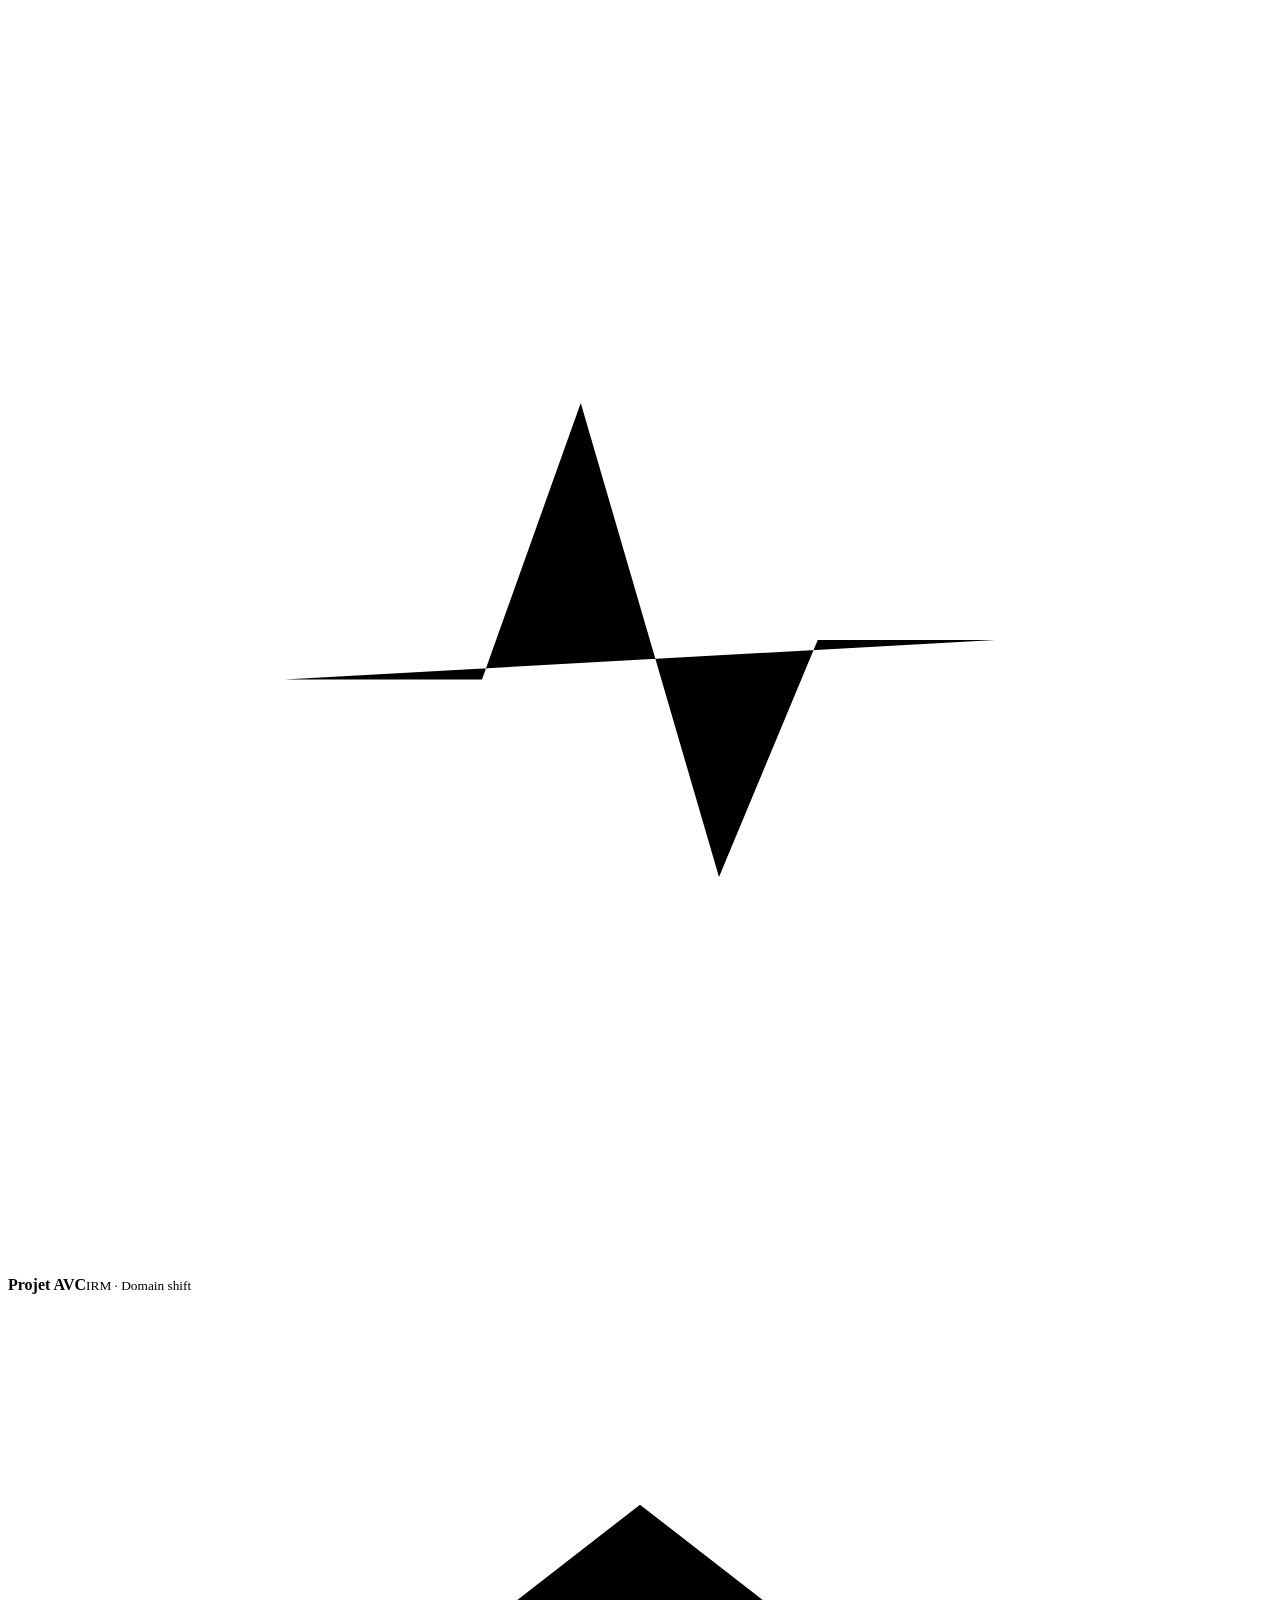
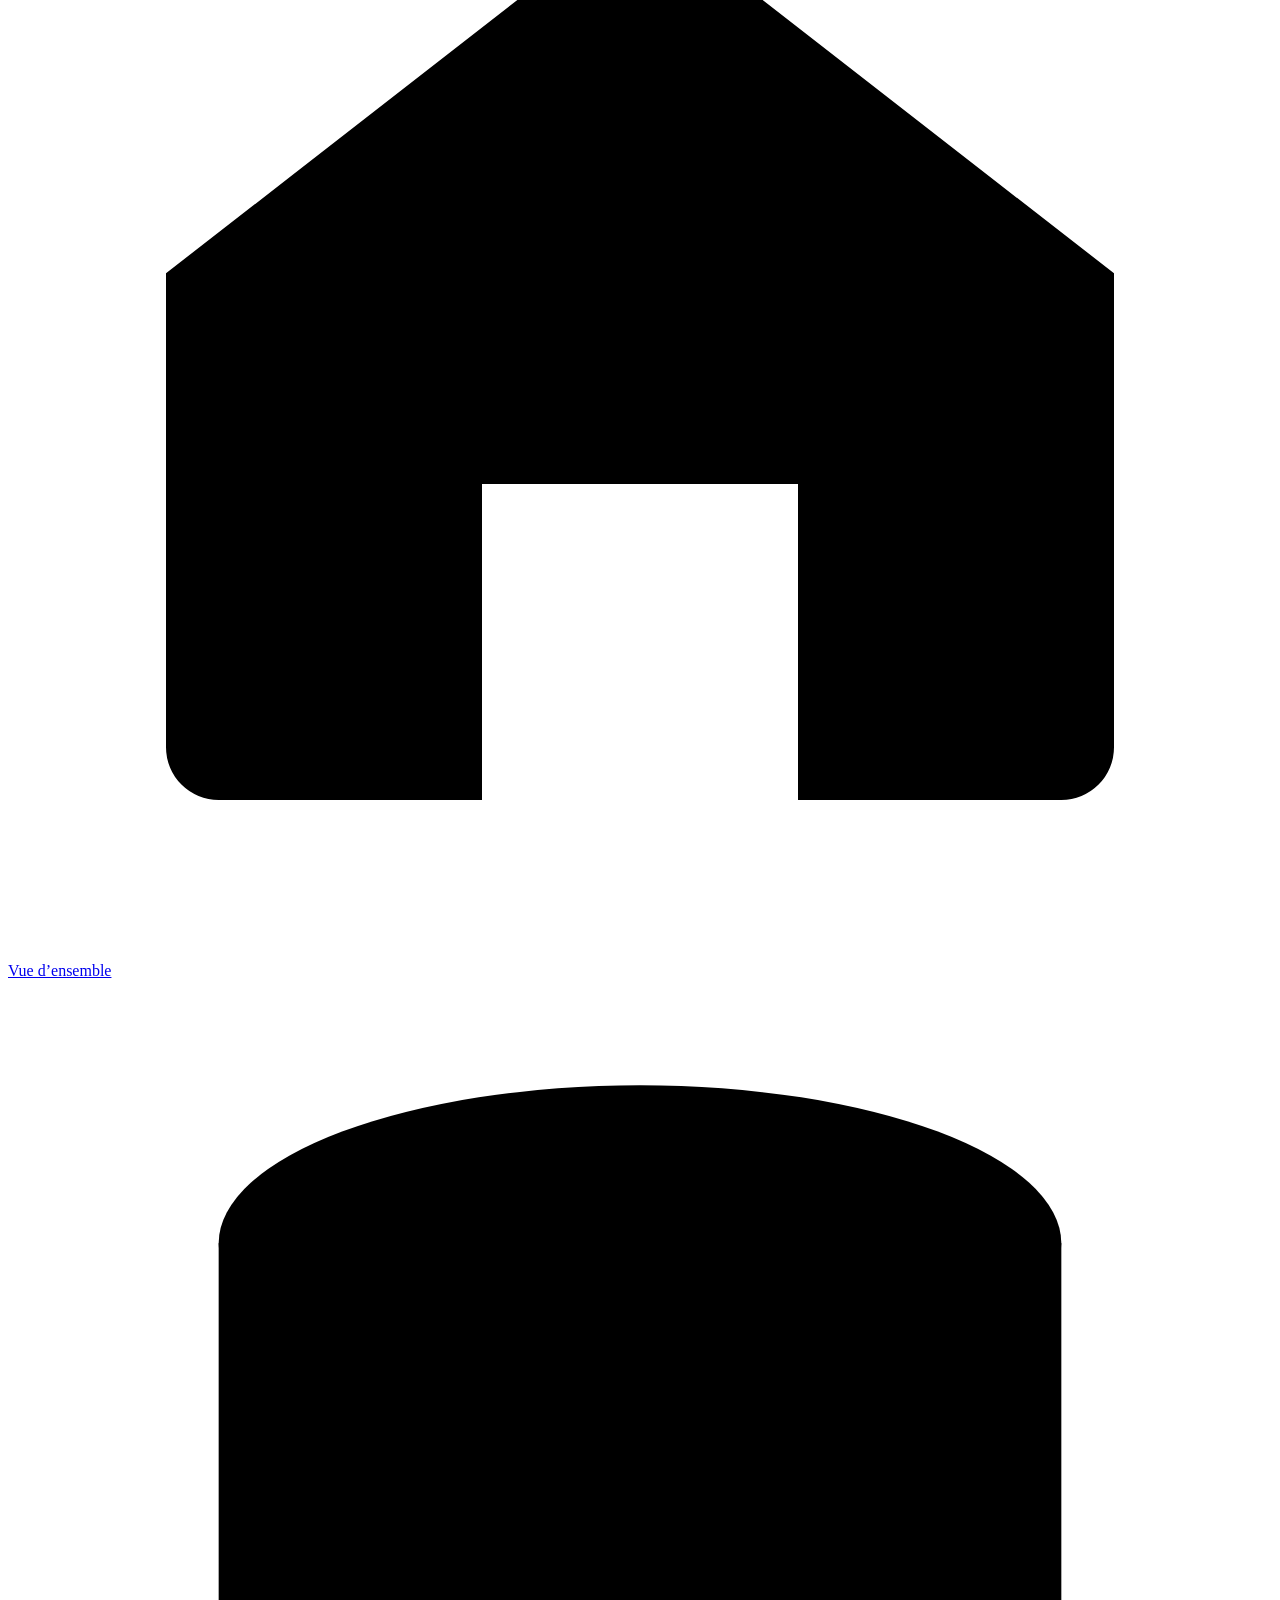
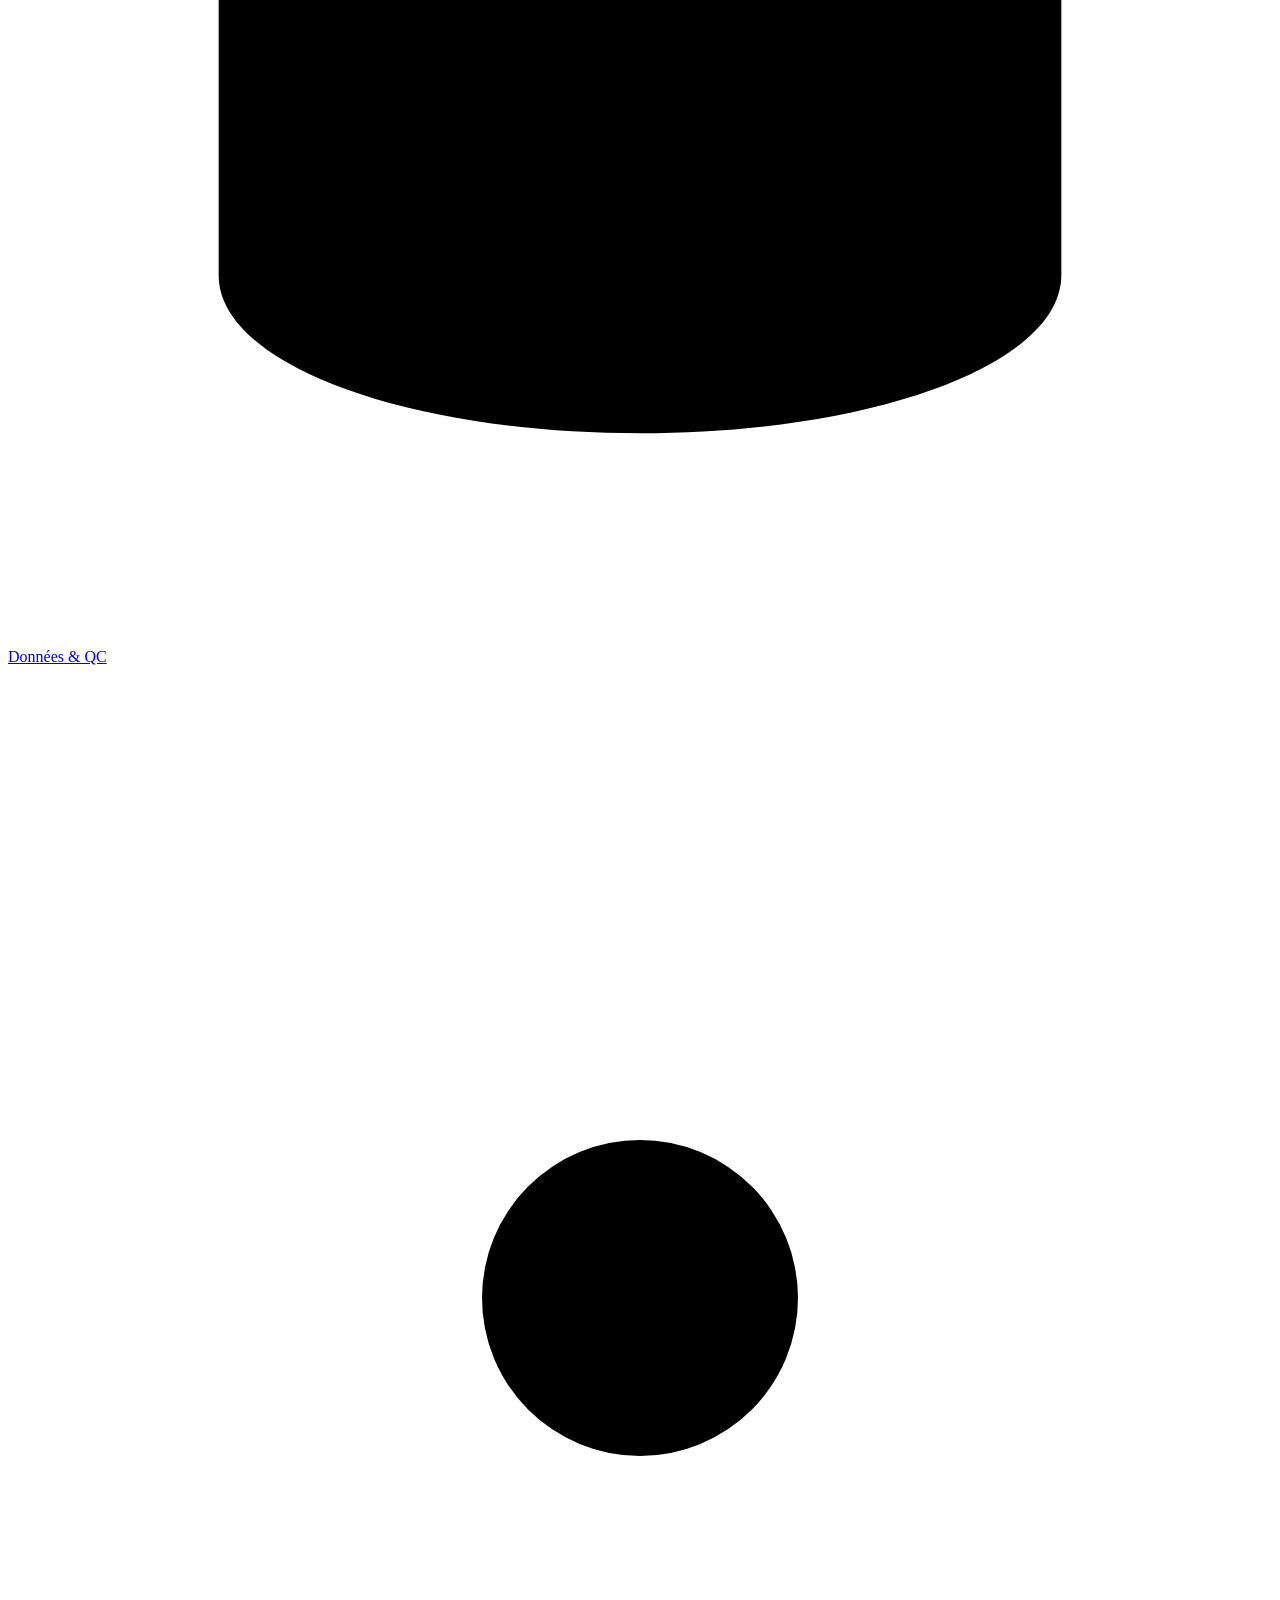
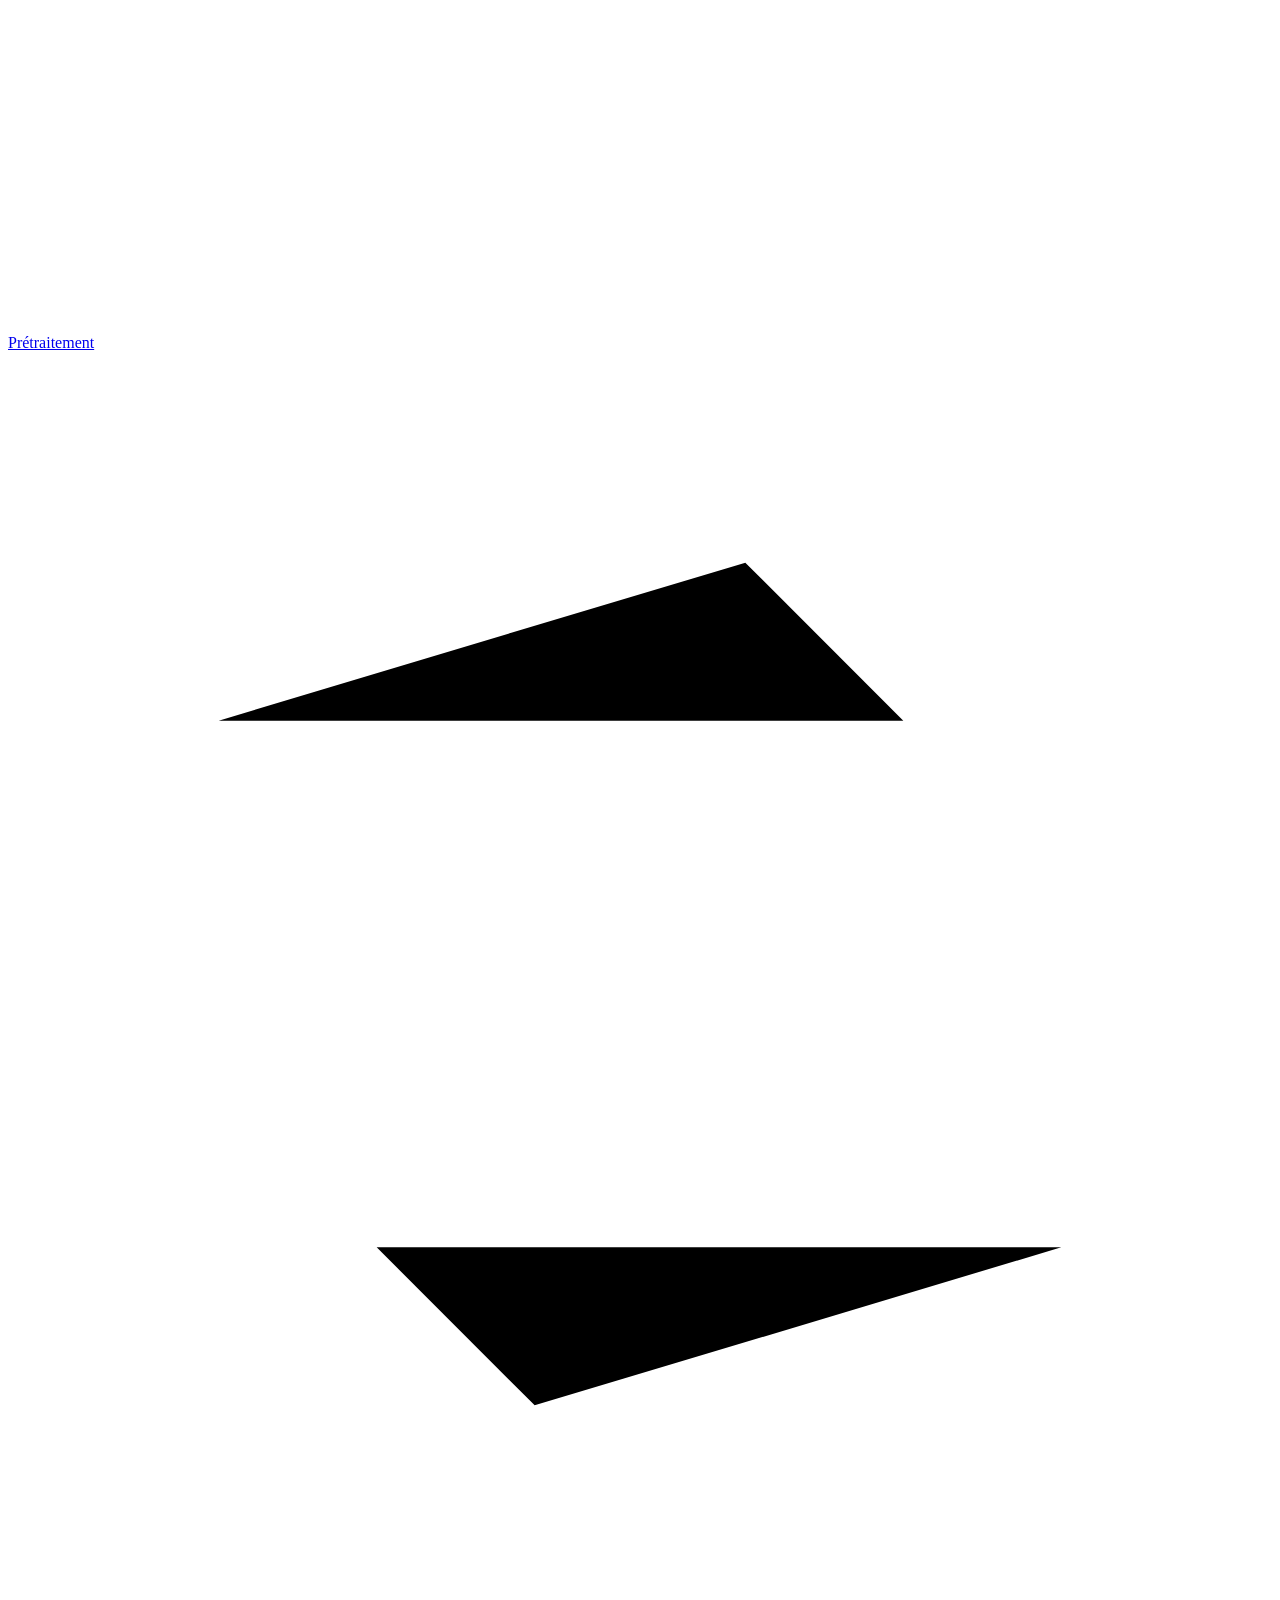
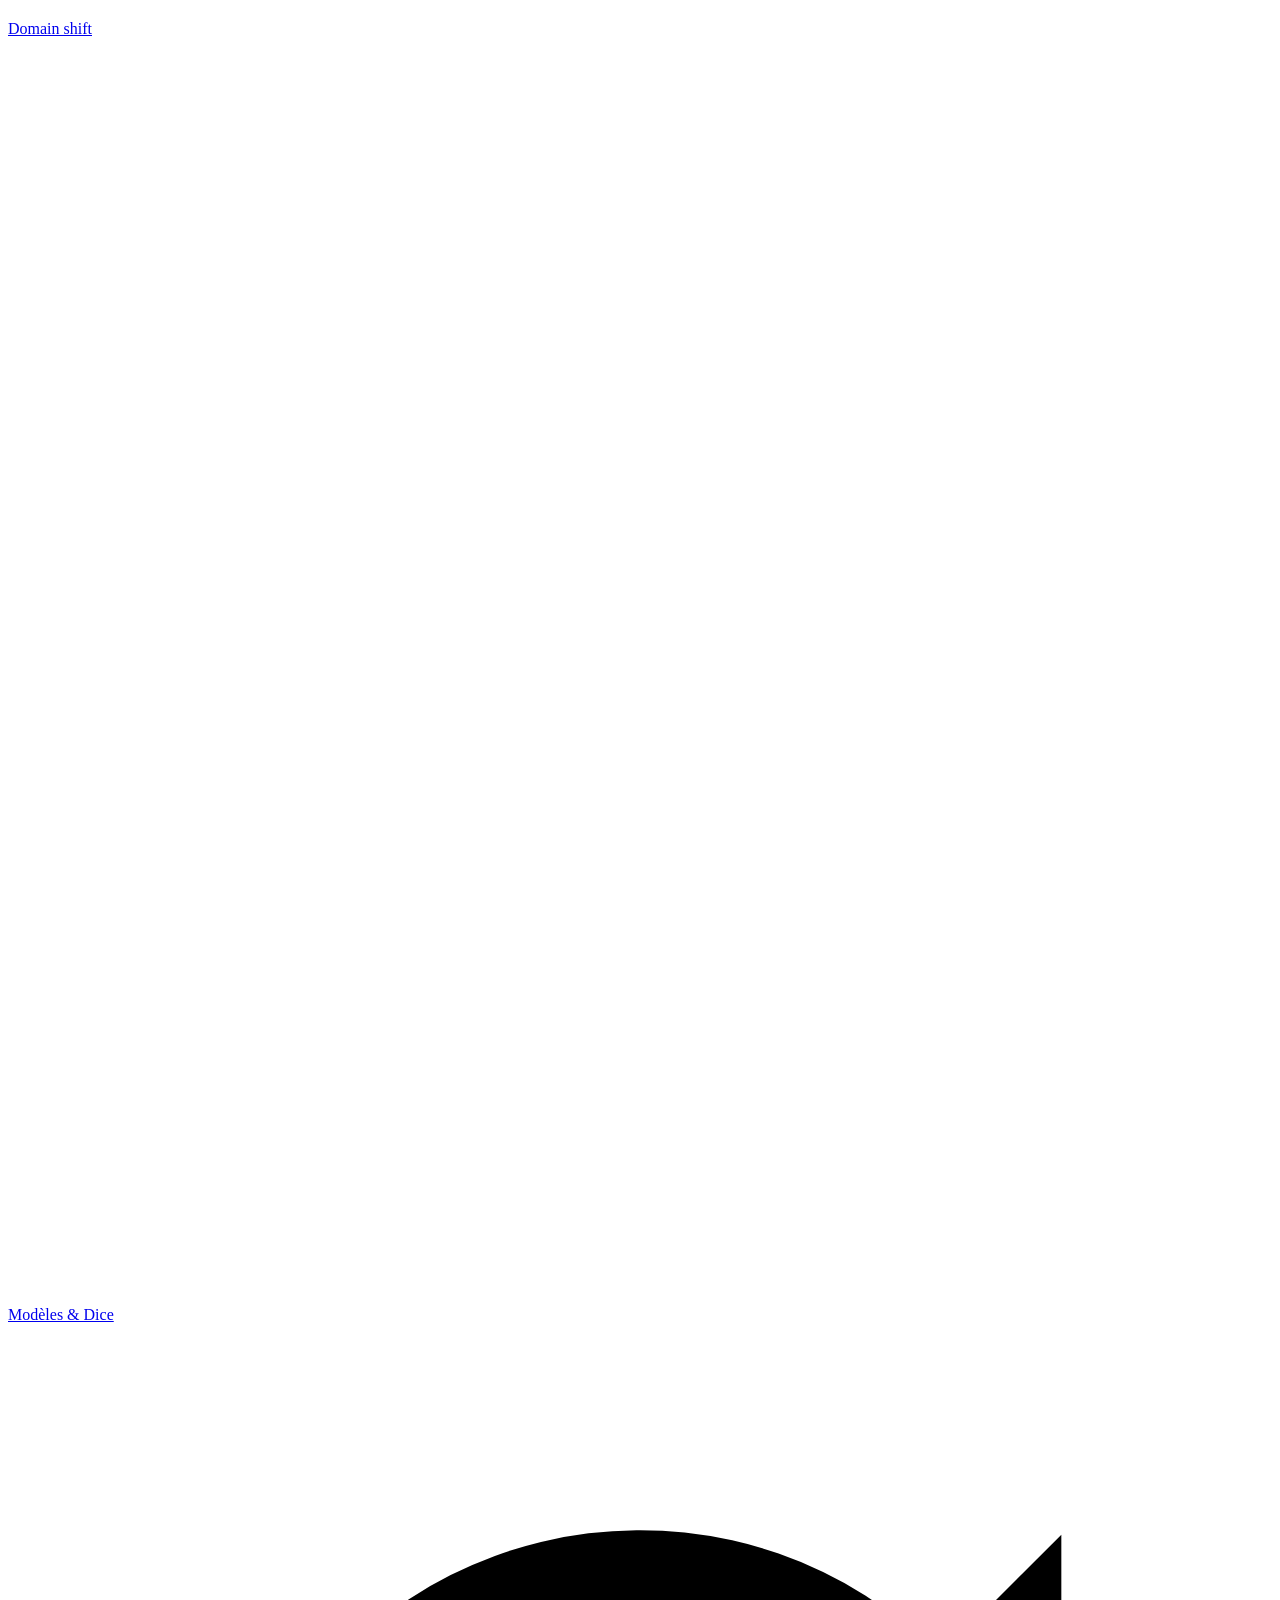
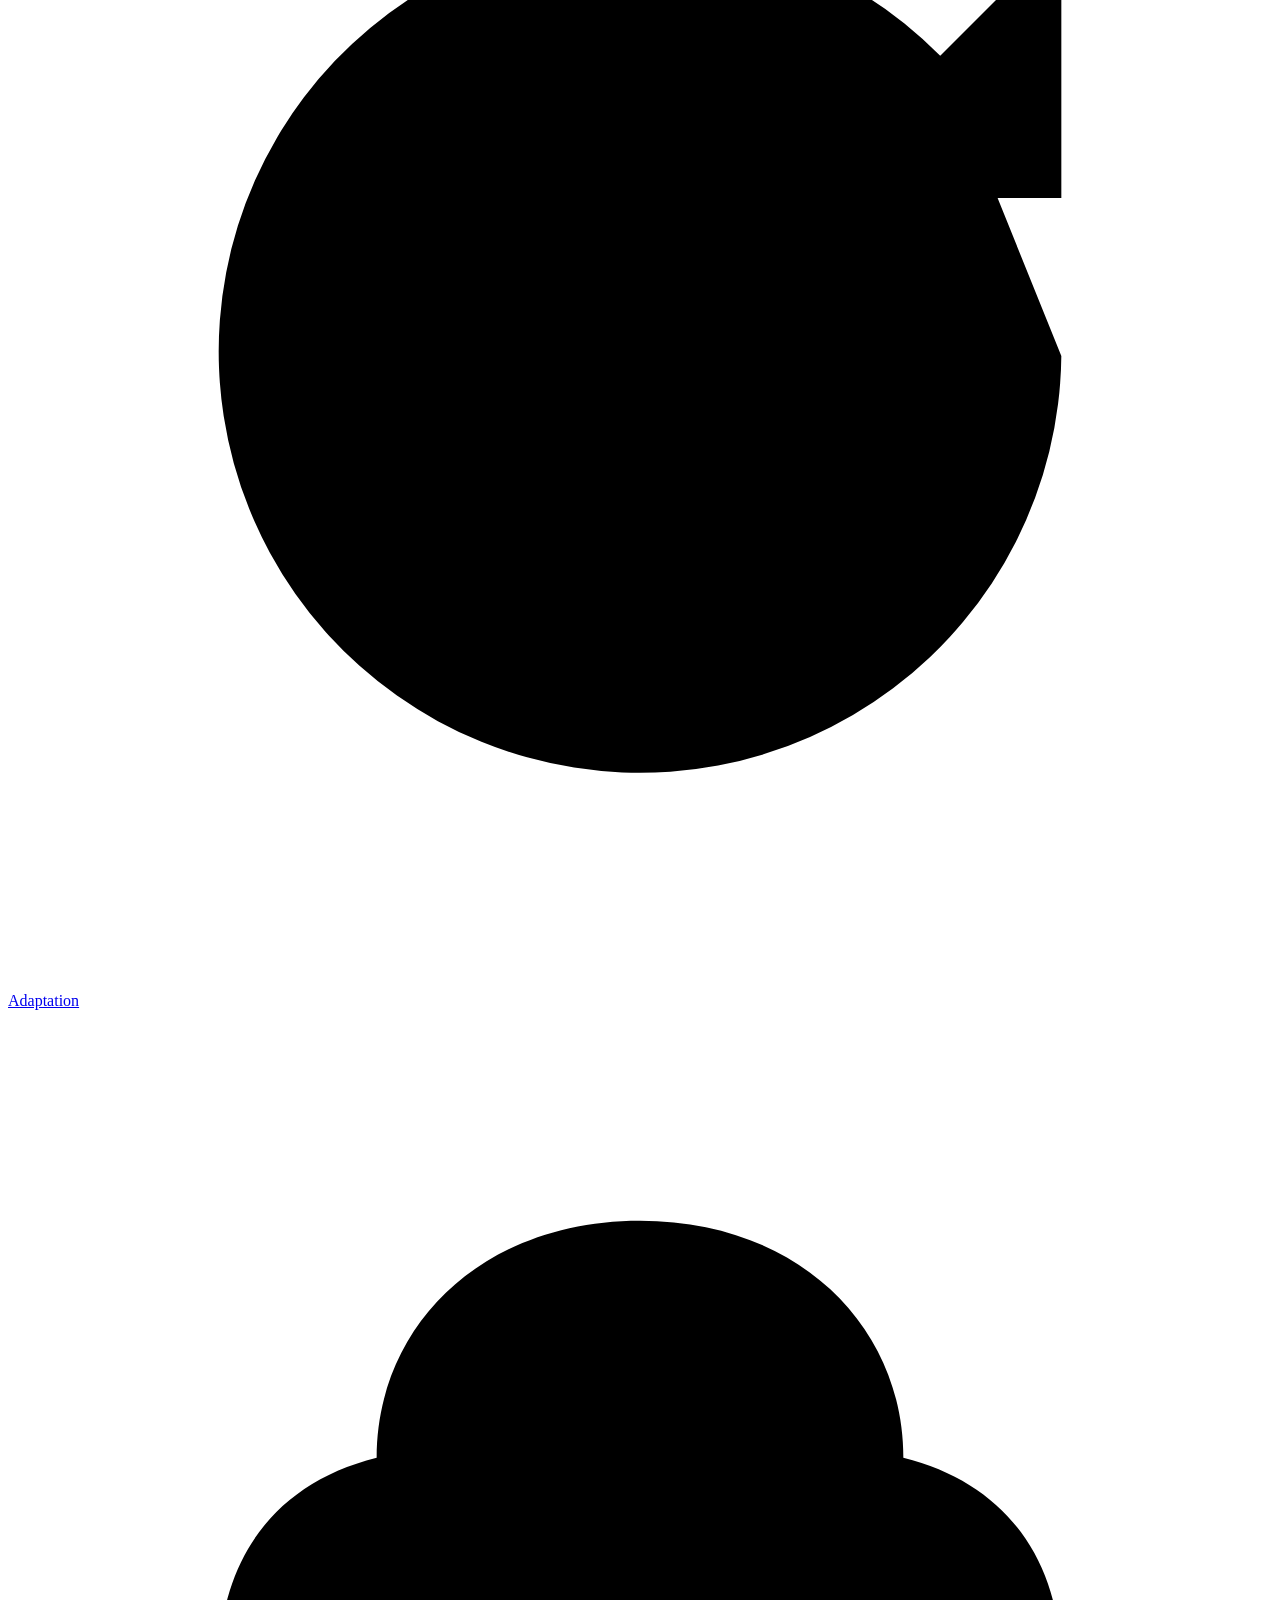
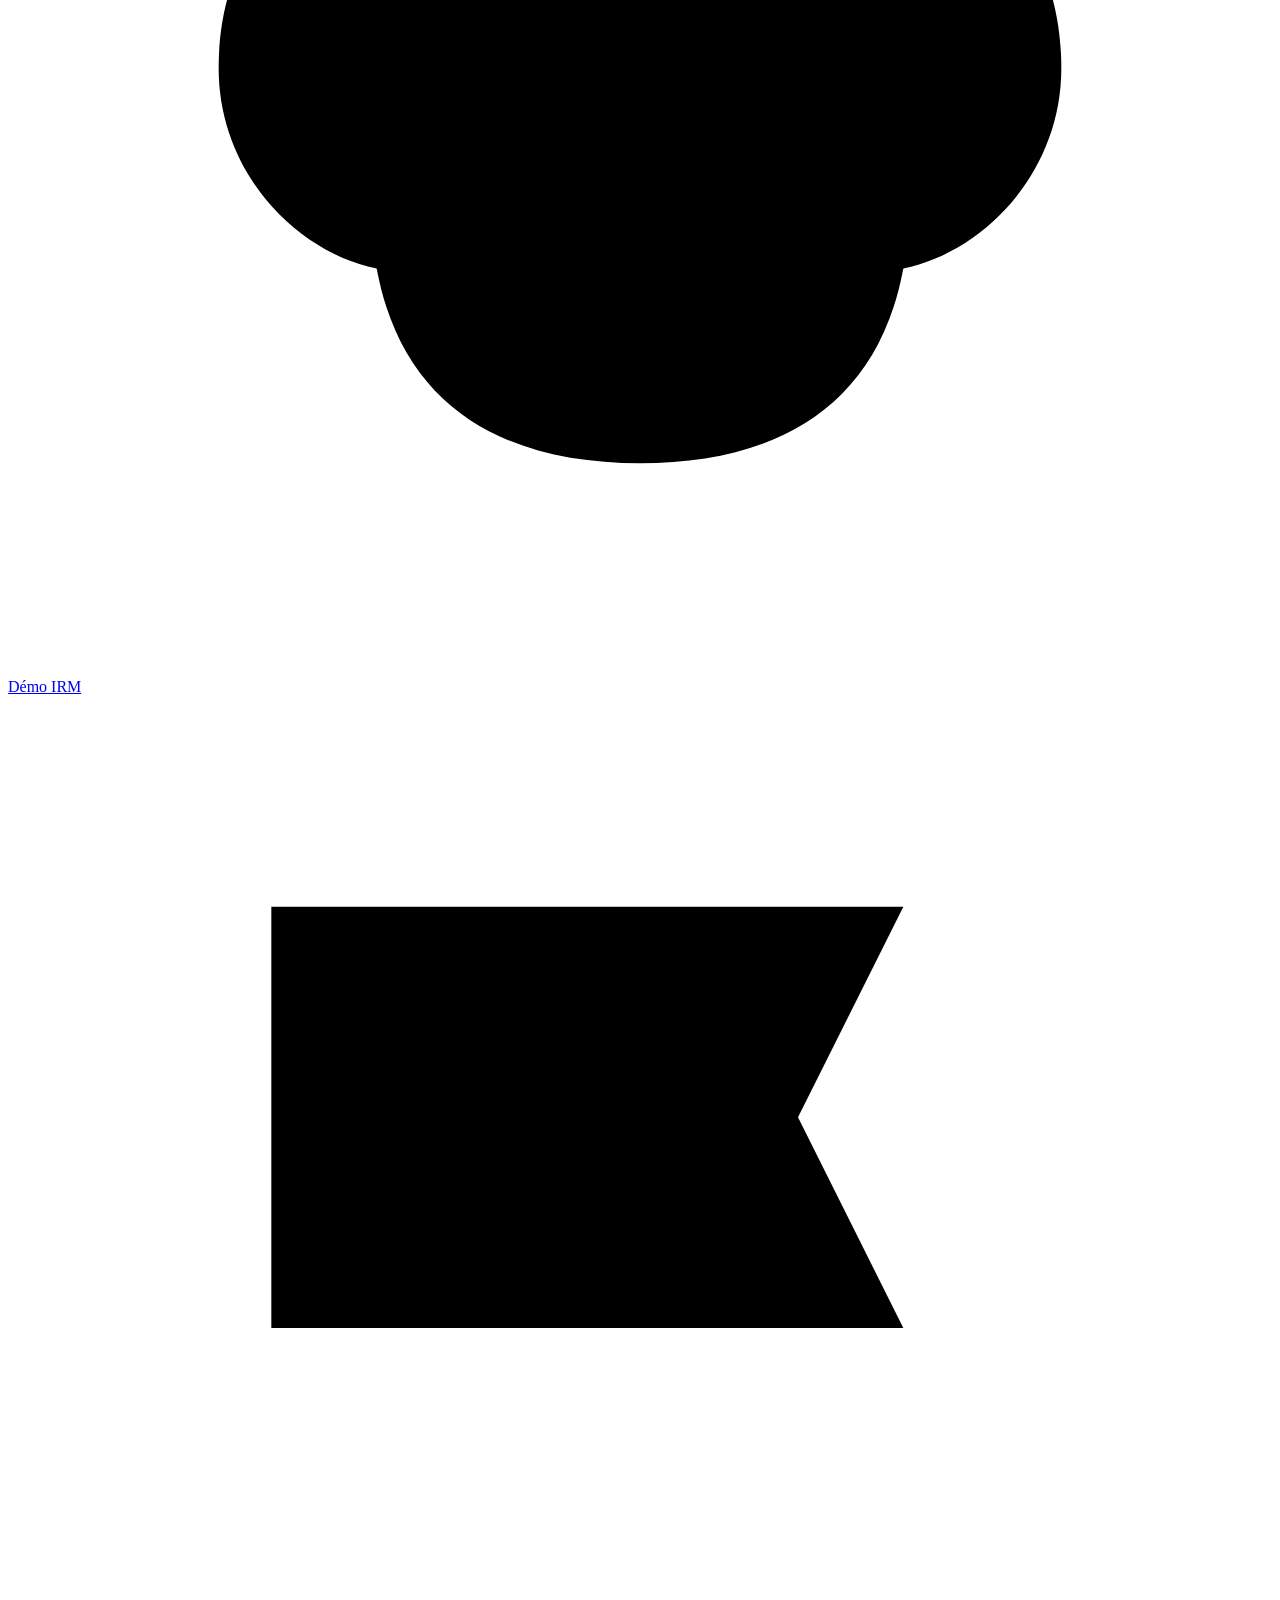
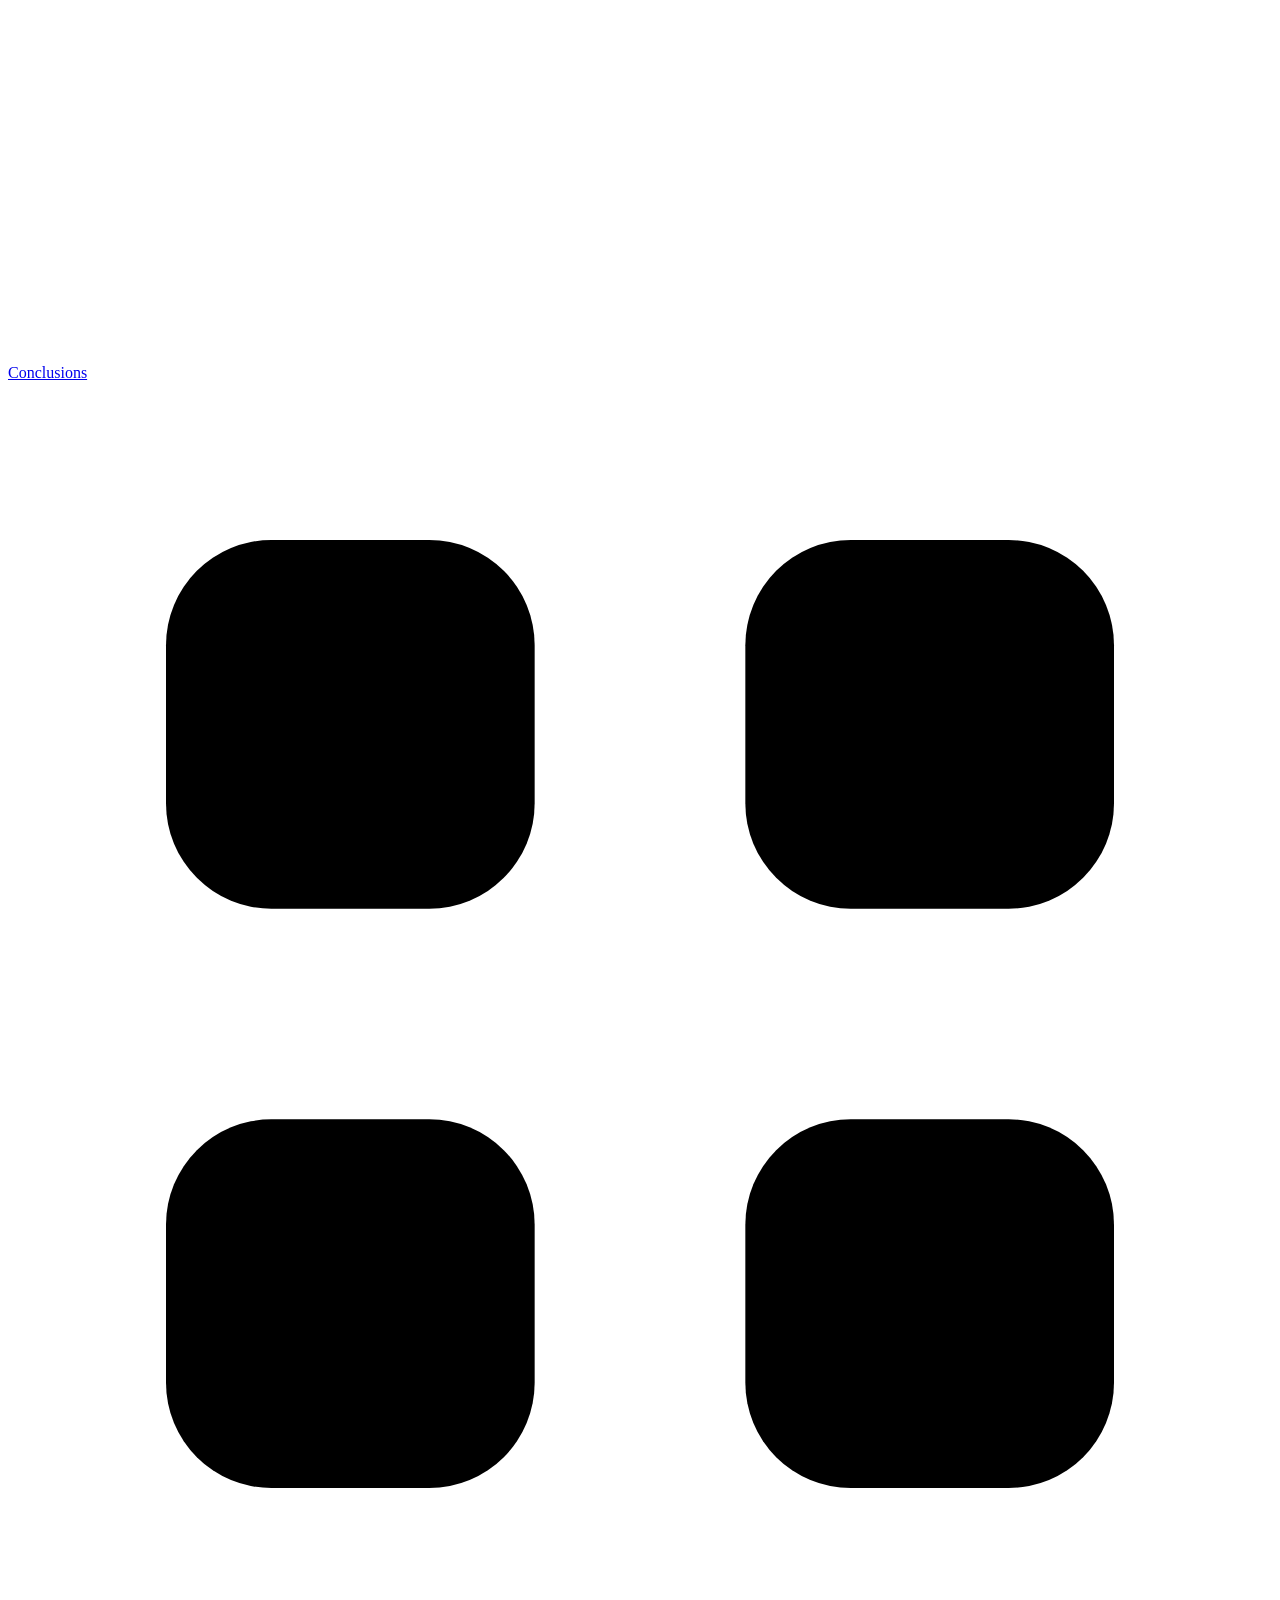
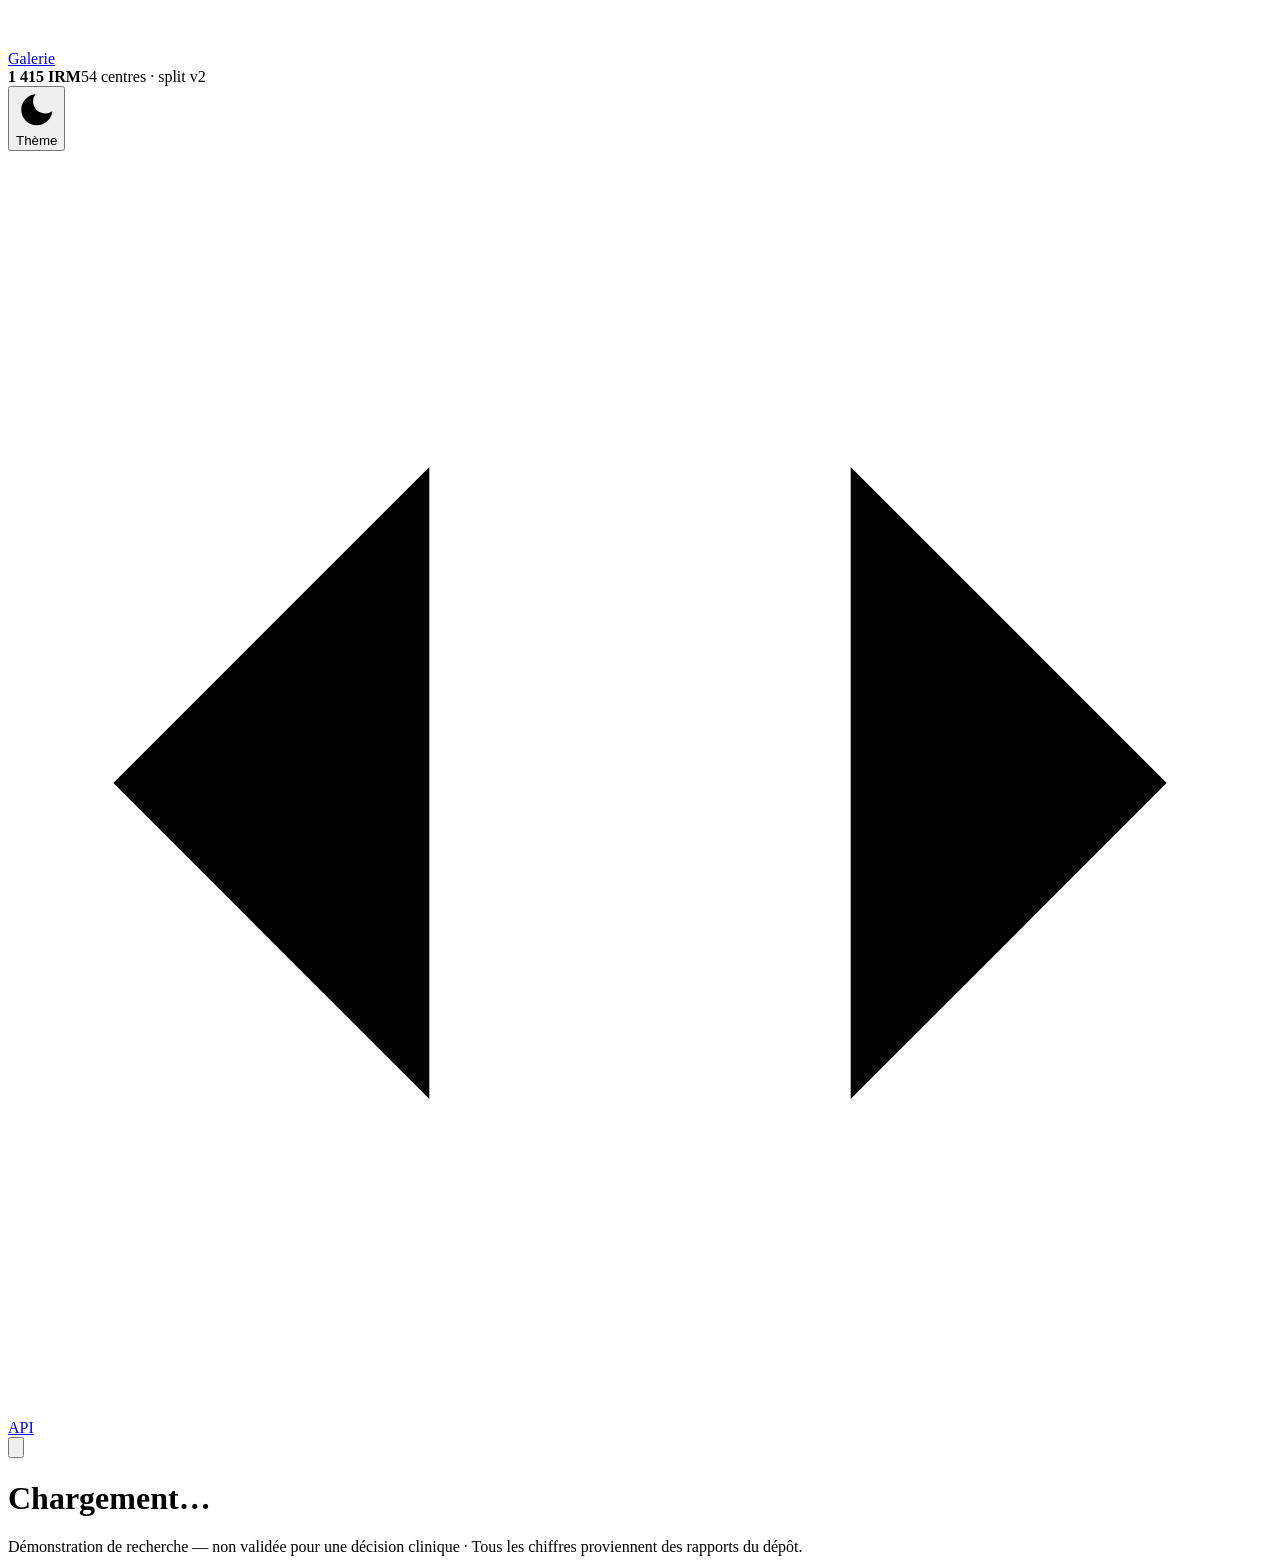
==== frontend/static/index.html @ b43cf247 "Ajouter un frontend web pour tout le projet Application FastAPI + HTML/JS sans build qui présente le" ====
<!doctype html>
<html lang="fr">
<head>
  <meta charset="utf-8">
  <meta name="viewport" content="width=device-width, initial-scale=1">
  <title>AVC · Domain shift</title>
  <link rel="icon" href="data:image/svg+xml,<svg xmlns='http://www.w3.org/2000/svg' viewBox='0 0 32 32'><defs><linearGradient id='g' x1='0' y1='0' x2='1' y2='1'><stop offset='0' stop-color='%237c3aed'/><stop offset='1' stop-color='%23ec4899'/></linearGradient></defs><rect width='32' height='32' rx='9' fill='url(%23g)'/><path d='M7 17h5l2.5-7 3.5 12 2.5-6H25' stroke='white' stroke-width='2.4' fill='none' stroke-linecap='round' stroke-linejoin='round'/></svg>">
  <link rel="preconnect" href="https://fonts.googleapis.com">
  <link rel="preconnect" href="https://fonts.gstatic.com" crossorigin>
  <link rel="stylesheet" href="https://fonts.googleapis.com/css2?family=Plus+Jakarta+Sans:wght@400;500;600;700;800&display=swap">
  <link rel="stylesheet" href="/static/styles.css">
</head>
<body>
  <div class="blobs" aria-hidden="true"><i></i><i></i><i></i></div>
  <div class="layout">
    <aside class="sidebar" id="sidebar">
      <div class="brand">
        <span class="logo" aria-hidden="true">
          <svg viewBox="0 0 32 32"><path d="M7 17h5l2.5-7 3.5 12 2.5-6H25"/></svg>
        </span>
        <div><strong>Projet AVC</strong><small>IRM · Domain shift</small></div>
      </div>
      <nav id="nav">
        <a href="#accueil" data-page="accueil" style="--c1:#a78bfa;--c2:#f472b6">
          <svg viewBox="0 0 24 24"><path d="M3 11l9-7 9 7v9a1 1 0 0 1-1 1h-5v-6H9v6H4a1 1 0 0 1-1-1z"/></svg>Vue d’ensemble</a>
        <a href="#qc" data-page="qc" style="--c1:#22d3ee;--c2:#3b82f6">
          <svg viewBox="0 0 24 24"><ellipse cx="12" cy="5" rx="8" ry="3"/><path d="M4 5v6c0 1.7 3.6 3 8 3s8-1.3 8-3V5M4 11v6c0 1.7 3.6 3 8 3s8-1.3 8-3v-6"/></svg>Données &amp; QC</a>
        <a href="#pretraitement" data-page="pretraitement" style="--c1:#34d399;--c2:#14b8a6">
          <svg viewBox="0 0 24 24"><circle cx="12" cy="12" r="3"/><path d="M12 2v3M12 19v3M4.2 4.2l2.1 2.1M17.7 17.7l2.1 2.1M2 12h3M19 12h3M4.2 19.8l2.1-2.1M17.7 6.3l2.1-2.1"/></svg>Prétraitement</a>
        <a href="#shift" data-page="shift" style="--c1:#fb923c;--c2:#f43f5e">
          <svg viewBox="0 0 24 24"><path d="M4 7h13l-3-3M20 17H7l3 3"/></svg>Domain shift</a>
        <a href="#modeles" data-page="modeles" style="--c1:#f472b6;--c2:#a855f7">
          <svg viewBox="0 0 24 24"><path d="M4 20V10M10 20V4M16 20v-7M22 20H2"/></svg>Modèles &amp; Dice</a>
        <a href="#adaptation" data-page="adaptation" style="--c1:#facc15;--c2:#fb923c">
          <svg viewBox="0 0 24 24"><path d="M20 12a8 8 0 1 1-2.3-5.7M20 4v5h-5"/></svg>Adaptation</a>
        <a href="#demo" data-page="demo" style="--c1:#60a5fa;--c2:#a78bfa">
          <svg viewBox="0 0 24 24"><path d="M12 4c-3 0-5 2-5 4.5-2 .5-3 2-3 4s1.5 3.5 3 3.8C7.5 19 9.5 20 12 20s4.5-1 5-3.7c1.5-.3 3-1.8 3-3.8s-1-3.5-3-4C17 6 15 4 12 4zM12 4v16"/></svg>Démo IRM</a>
        <a href="#conclusions" data-page="conclusions" style="--c1:#f9a8d4;--c2:#f472b6">
          <svg viewBox="0 0 24 24"><path d="M5 21V4h12l-2 4 2 4H5"/></svg>Conclusions</a>
        <a href="#galerie" data-page="galerie" style="--c1:#2dd4bf;--c2:#22d3ee">
          <svg viewBox="0 0 24 24"><rect x="3" y="3" width="7" height="7" rx="2"/><rect x="14" y="3" width="7" height="7" rx="2"/><rect x="3" y="14" width="7" height="7" rx="2"/><rect x="14" y="14" width="7" height="7" rx="2"/></svg>Galerie</a>
      </nav>
      <div class="sidebar-card">
        <b>1 415 IRM</b><span>54 centres · split v2</span>
      </div>
      <div class="sidebar-foot">
        <button id="theme" class="side-btn" type="button" aria-label="Changer de thème">
          <svg viewBox="0 0 24 24"><path d="M21 12.8A9 9 0 1 1 11.2 3a7 7 0 0 0 9.8 9.8z"/></svg>Thème</button>
        <a class="side-btn" href="/api/docs" target="_blank" rel="noopener">
          <svg viewBox="0 0 24 24"><path d="M8 6l-6 6 6 6M16 6l6 6-6 6"/></svg>API</a>
      </div>
    </aside>
    <div class="scrim" id="scrim"></div>

    <main>
      <header class="topbar">
        <button id="menu" class="menu" type="button" aria-label="Menu">
          <svg viewBox="0 0 24 24"><path d="M4 7h16M4 12h16M4 17h16"/></svg>
        </button>
        <div class="titles">
          <span class="eyebrow" id="page-eyebrow"></span>
          <h1 id="page-title">Chargement…</h1>
          <p class="subtitle" id="page-sub"></p>
        </div>
      </header>
      <div id="content" class="content" aria-live="polite"></div>
      <footer class="foot">Démonstration de recherche — non validée pour une décision clinique · Tous les chiffres proviennent des rapports du dépôt.</footer>
    </main>
  </div>

  <div id="drawer-scrim" class="drawer-scrim" hidden></div>
  <aside id="drawer" class="drawer" aria-hidden="true" aria-label="Fiche du centre"></aside>
  <div id="lightbox" class="lightbox" hidden><img alt=""><p></p></div>

  <script src="/static/charts.js"></script>
  <script src="/static/app.js"></script>
</body>
</html>
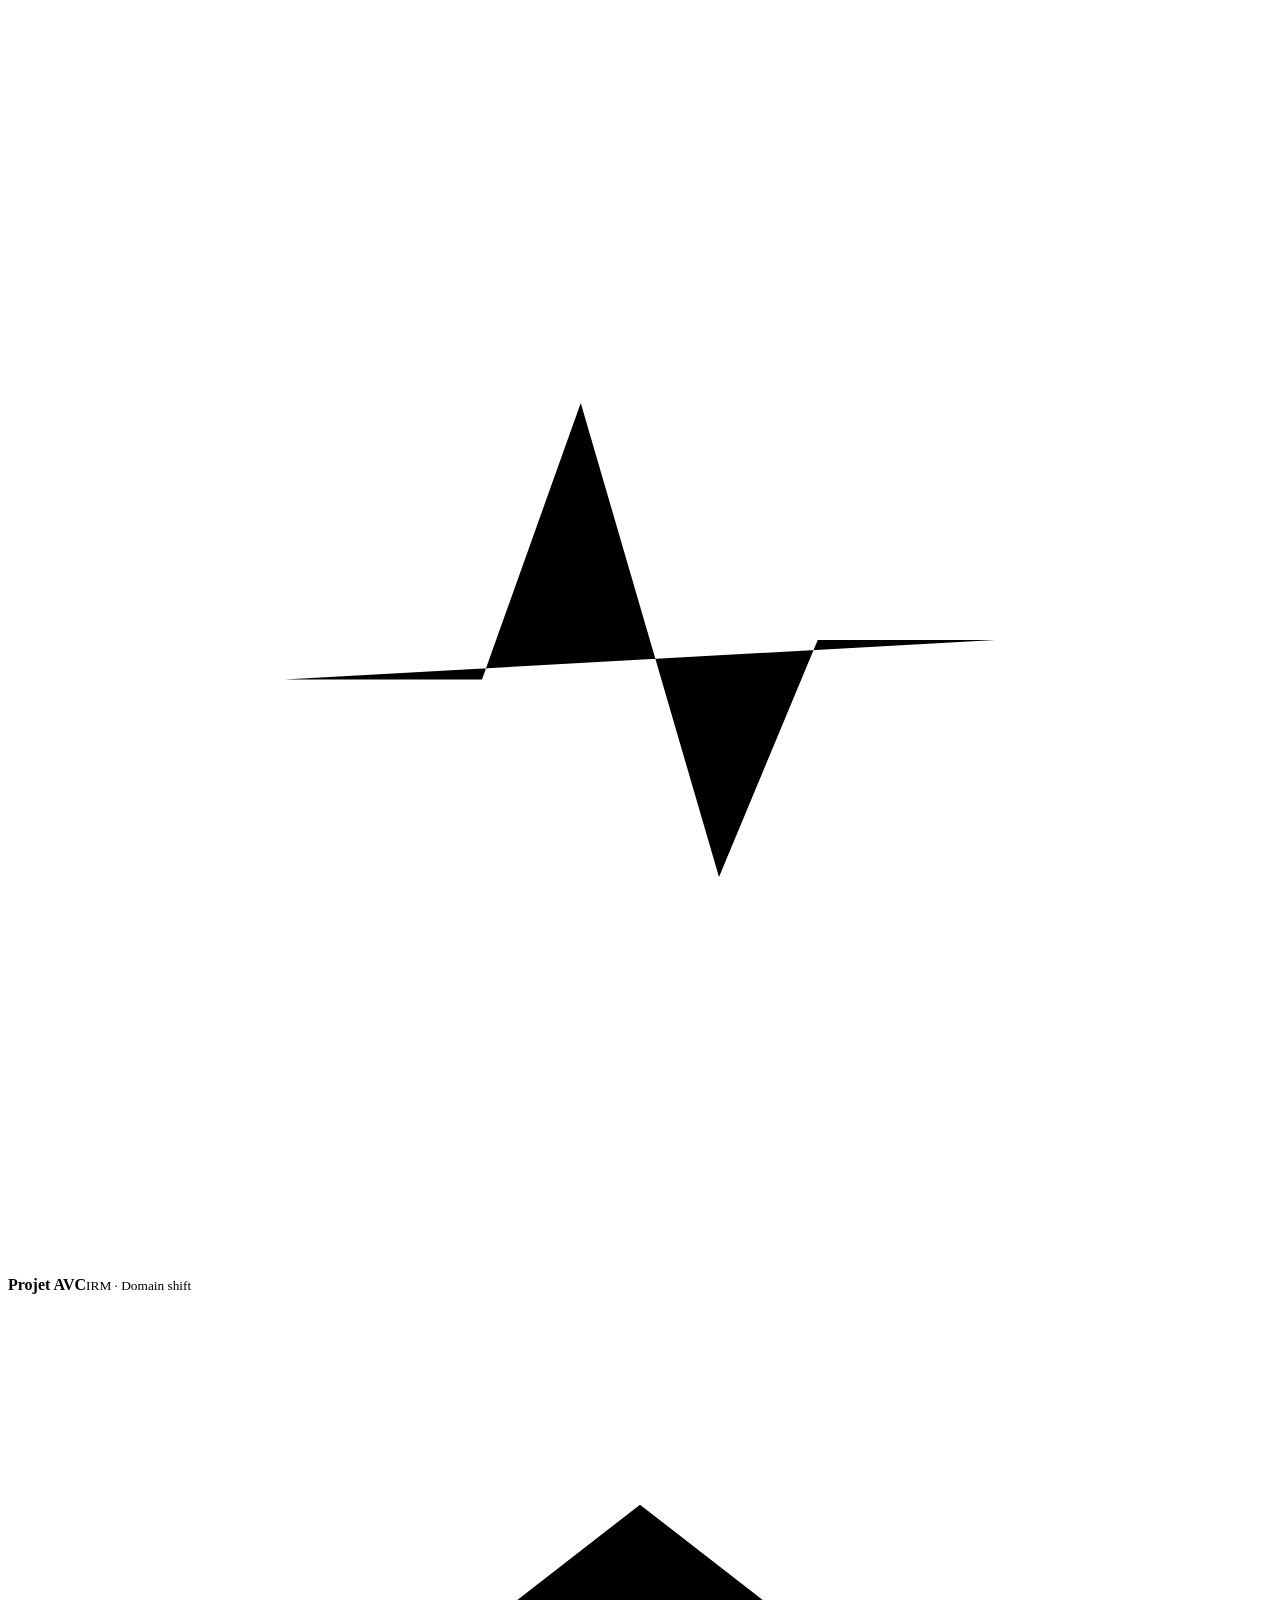
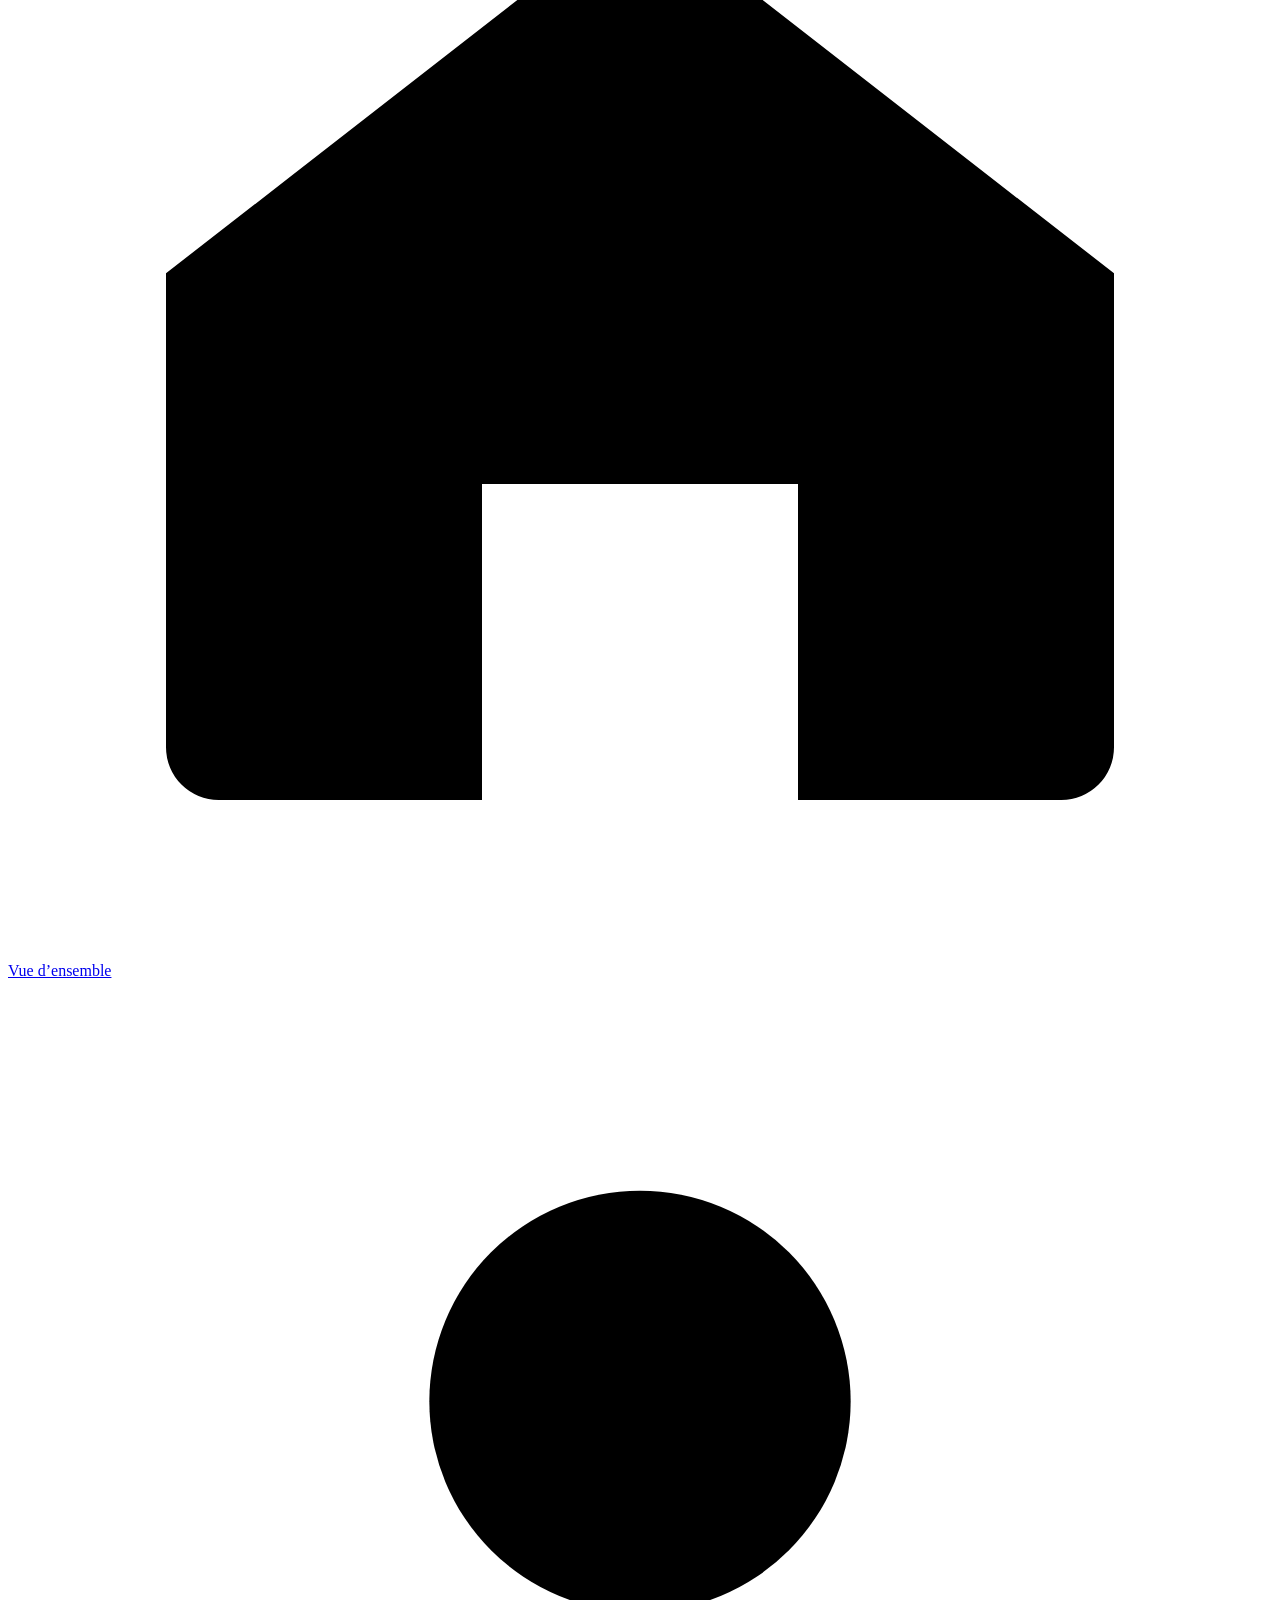
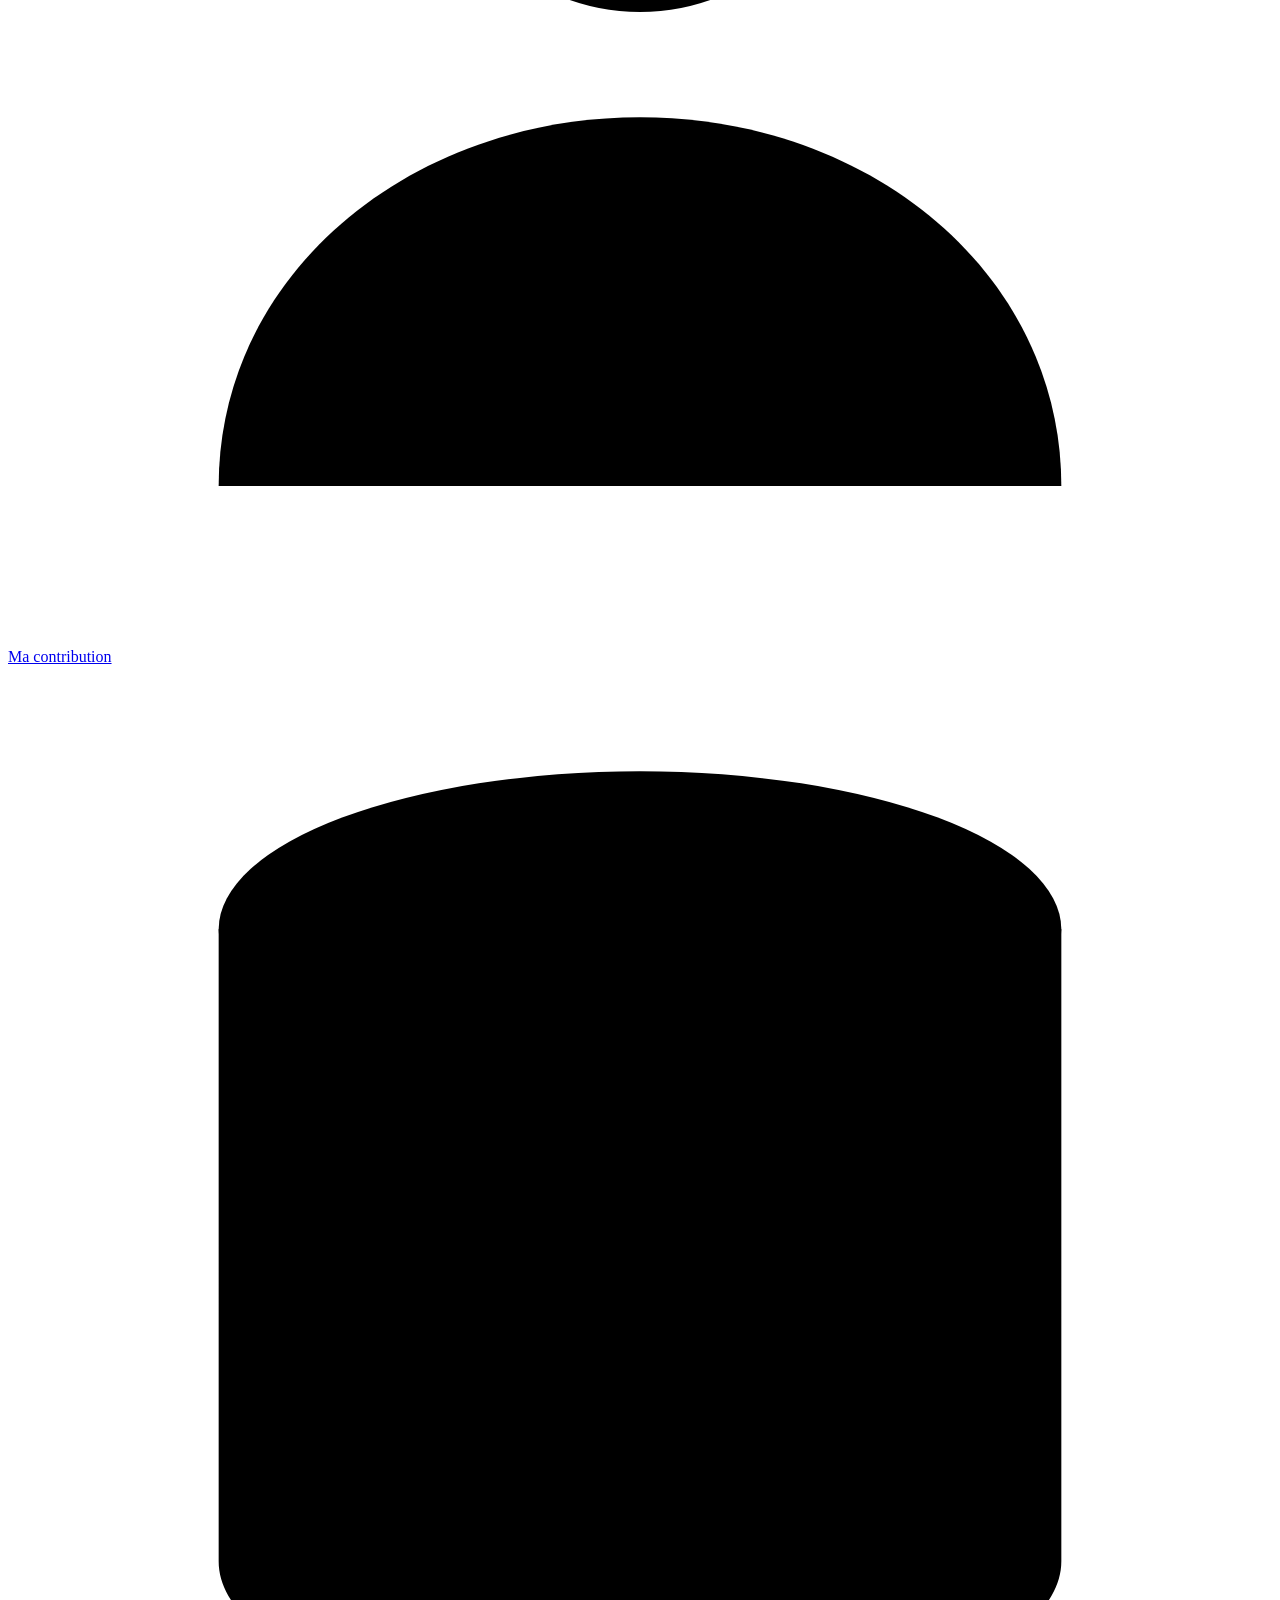
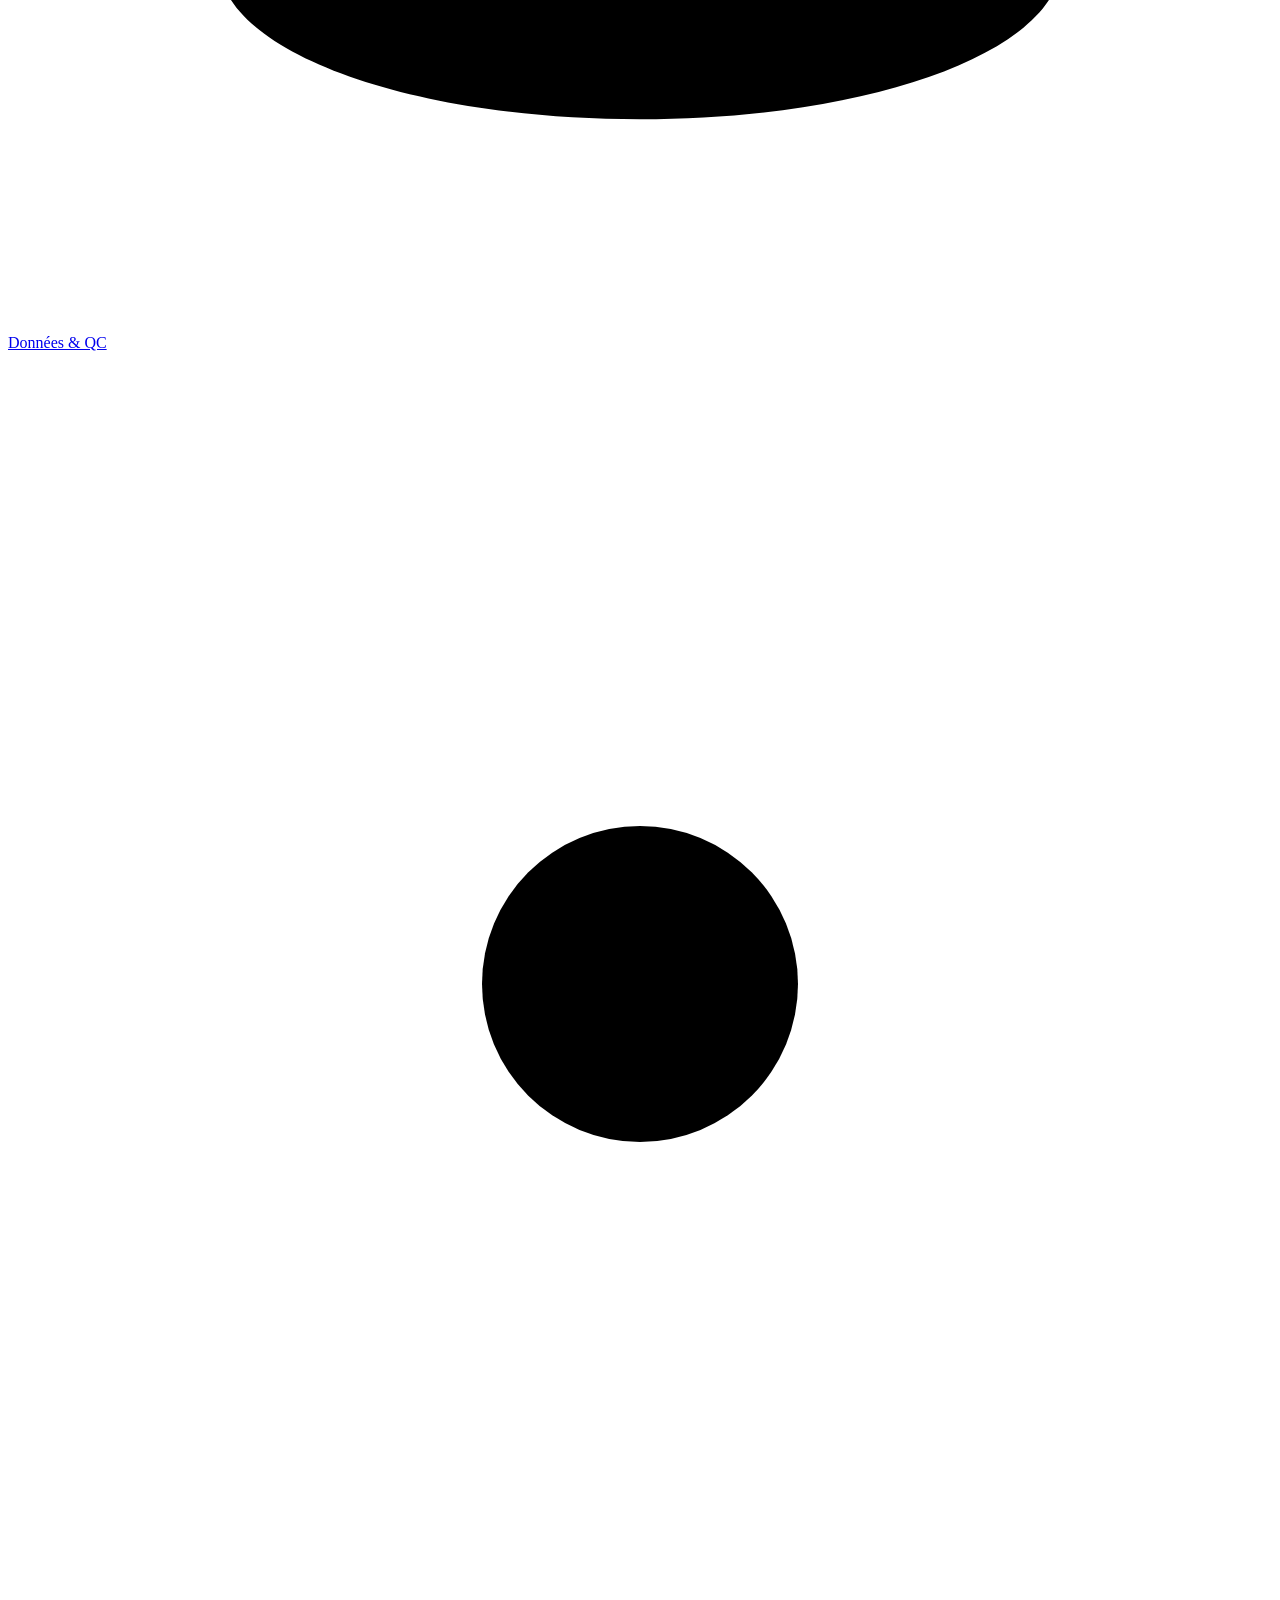
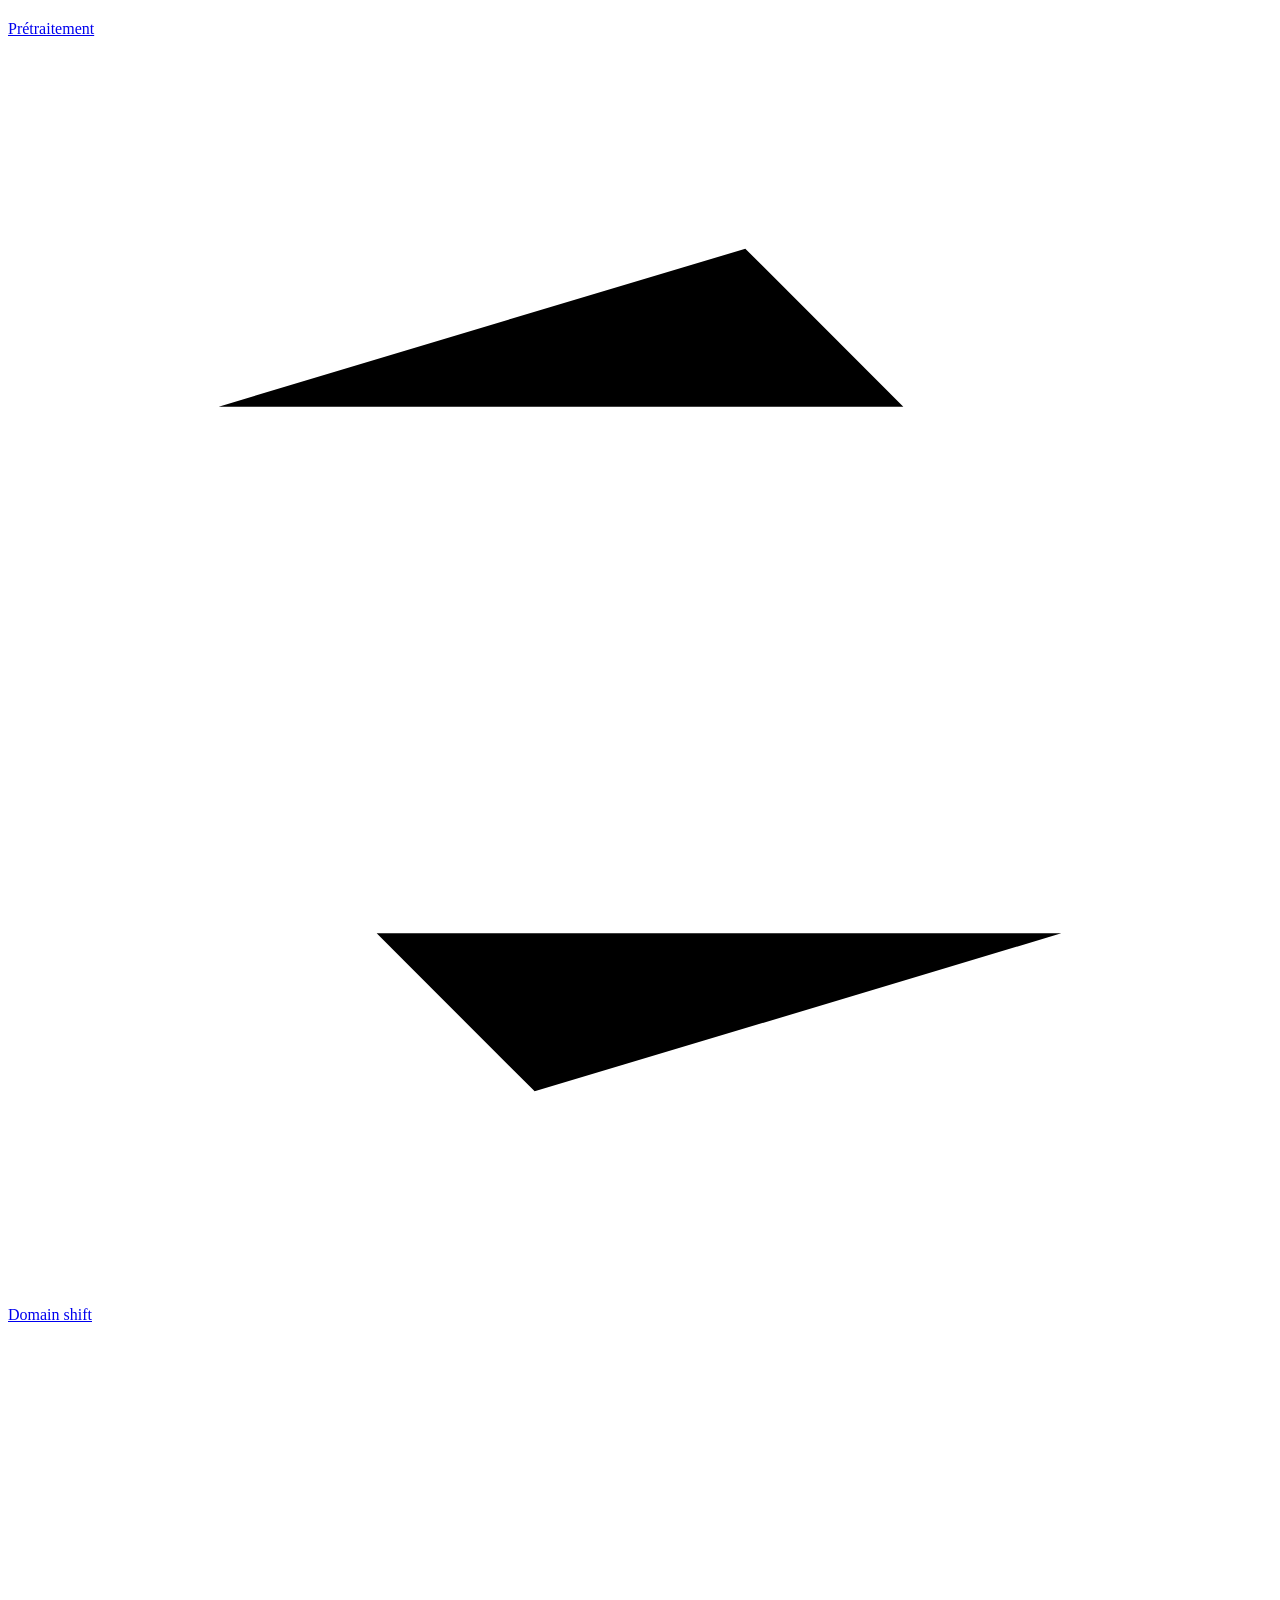
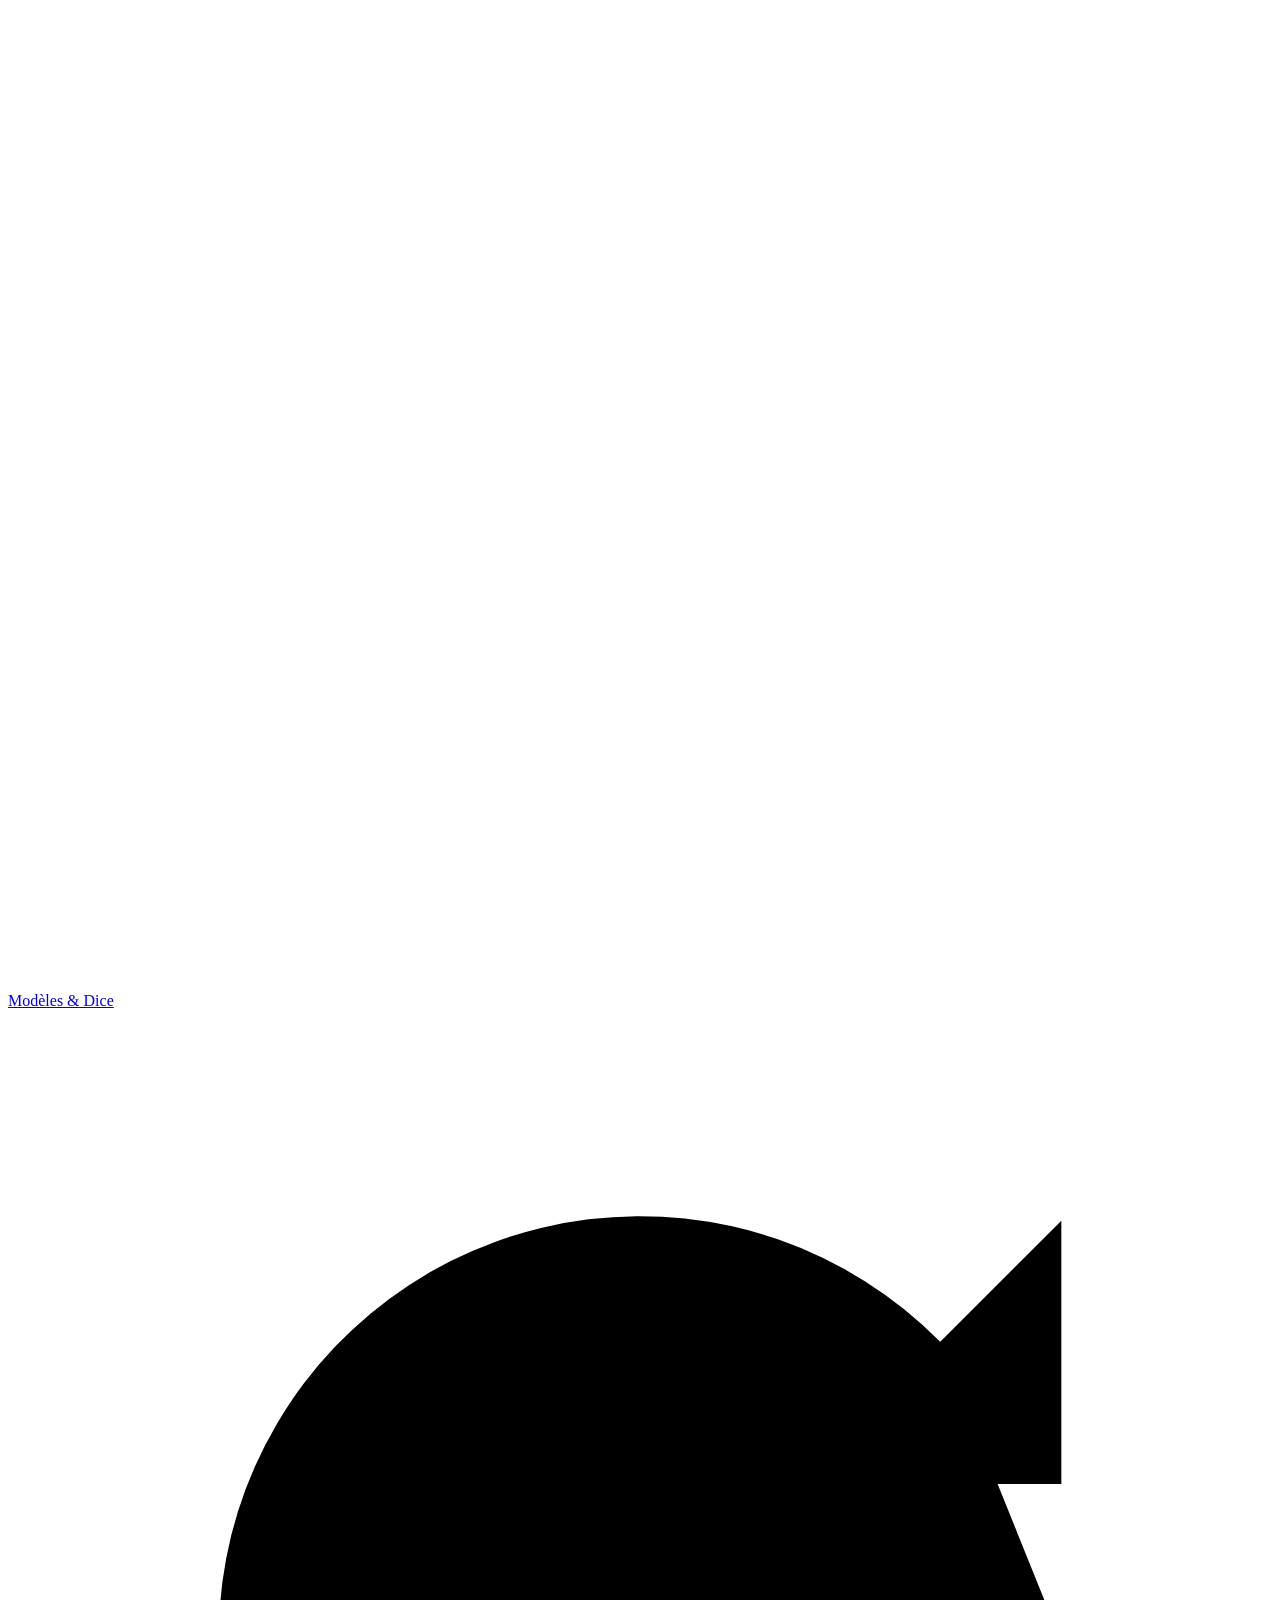
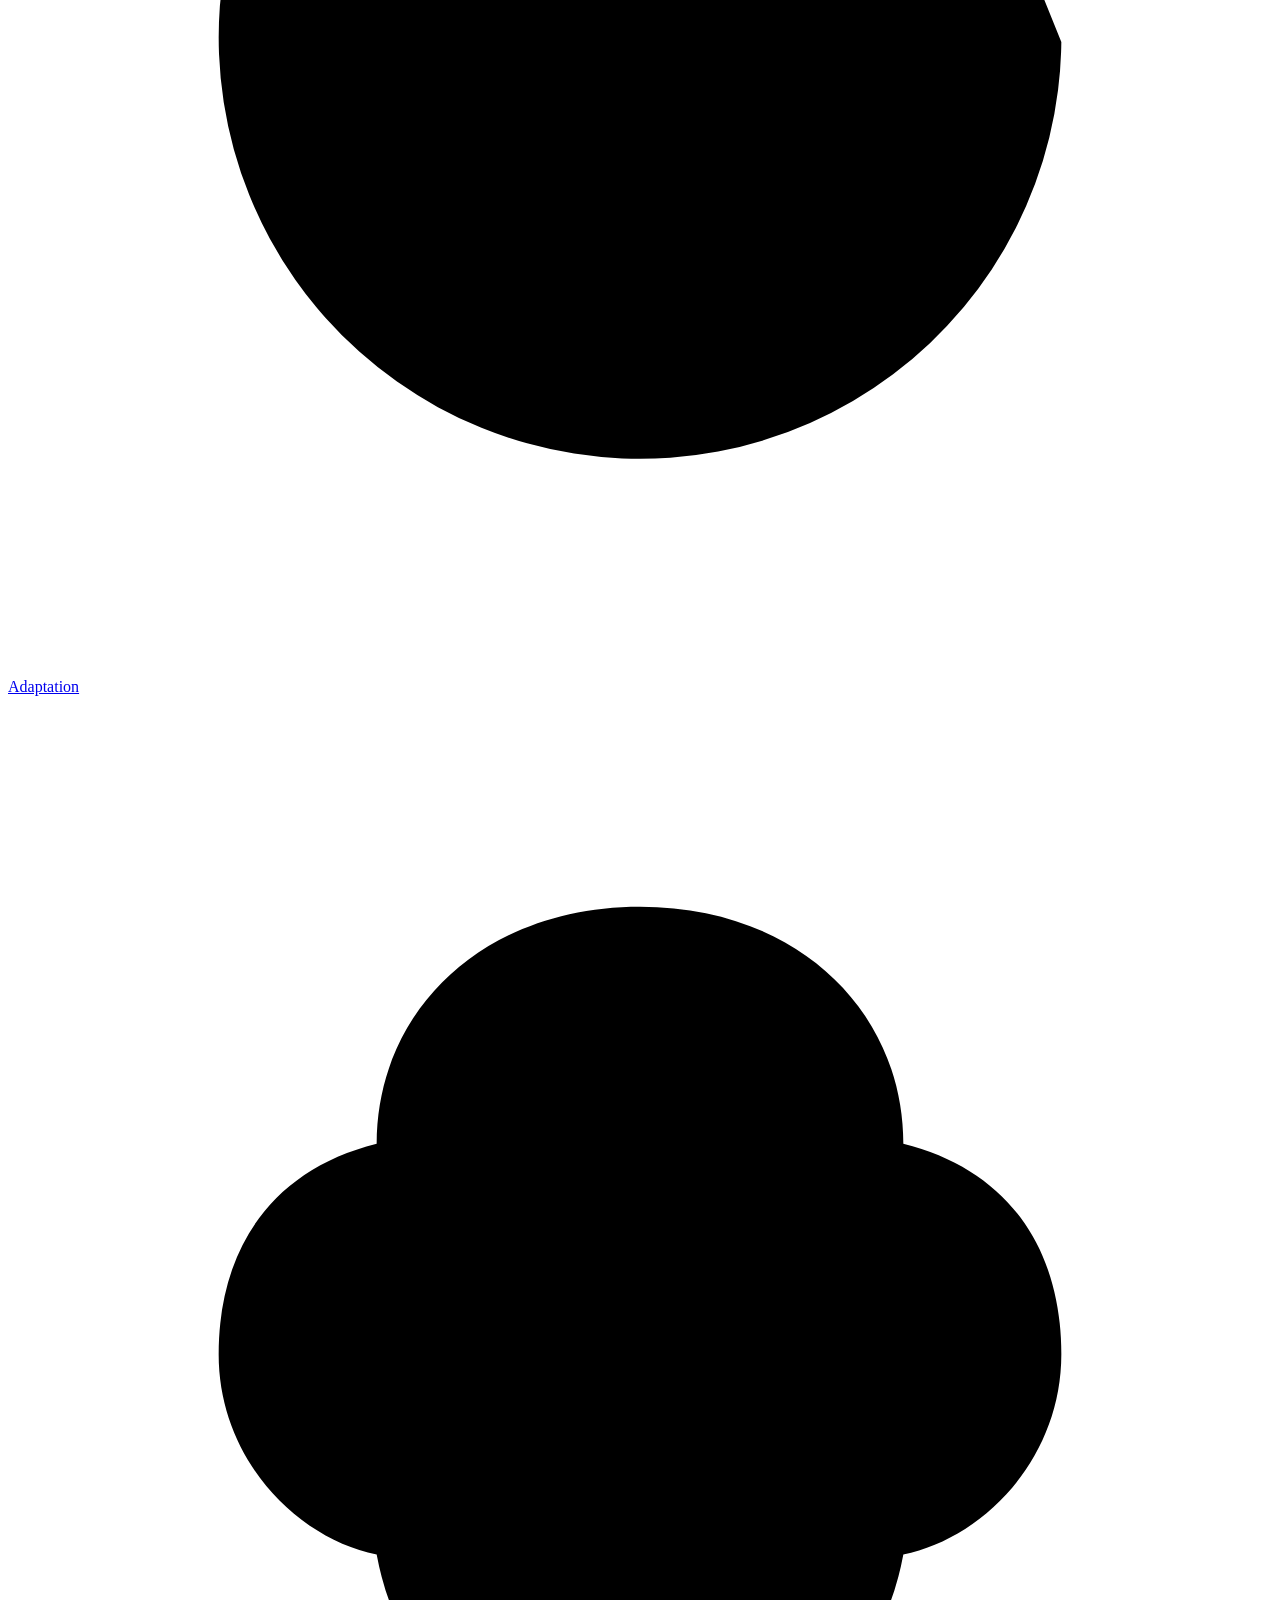
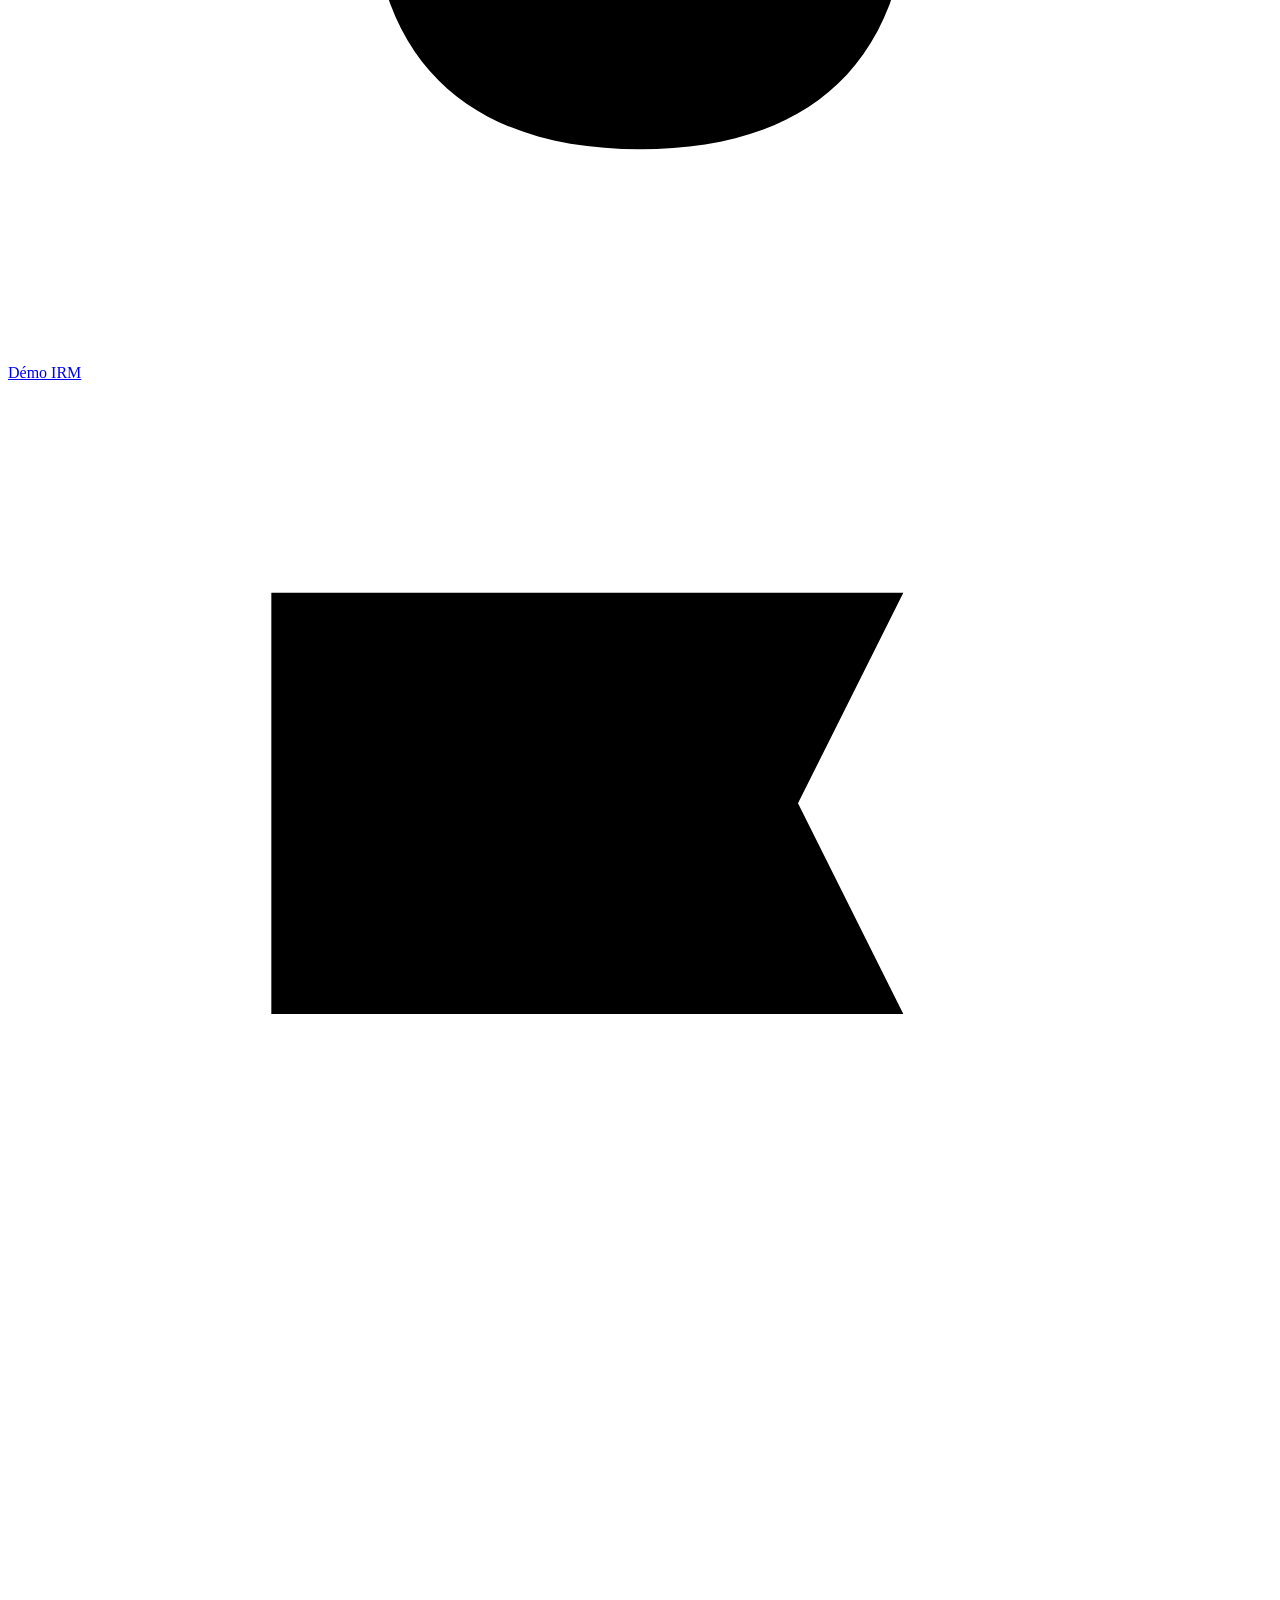
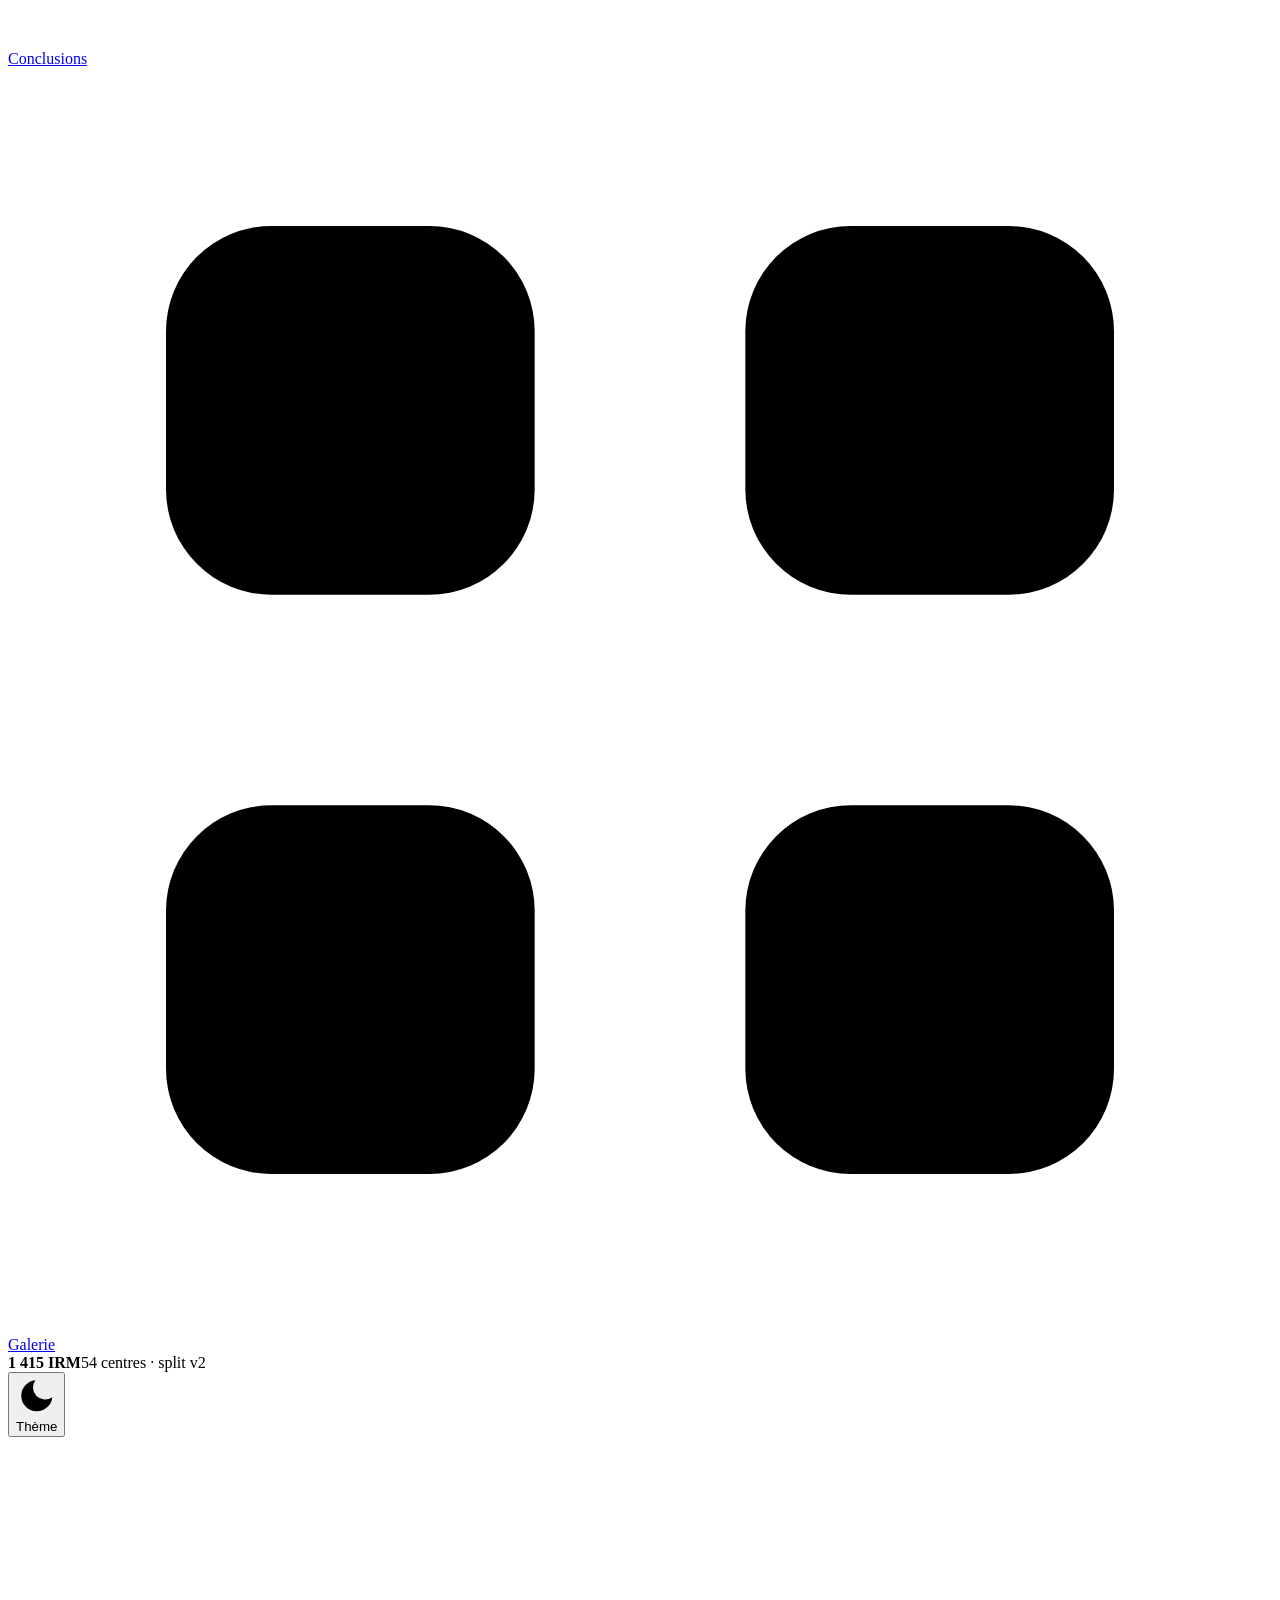
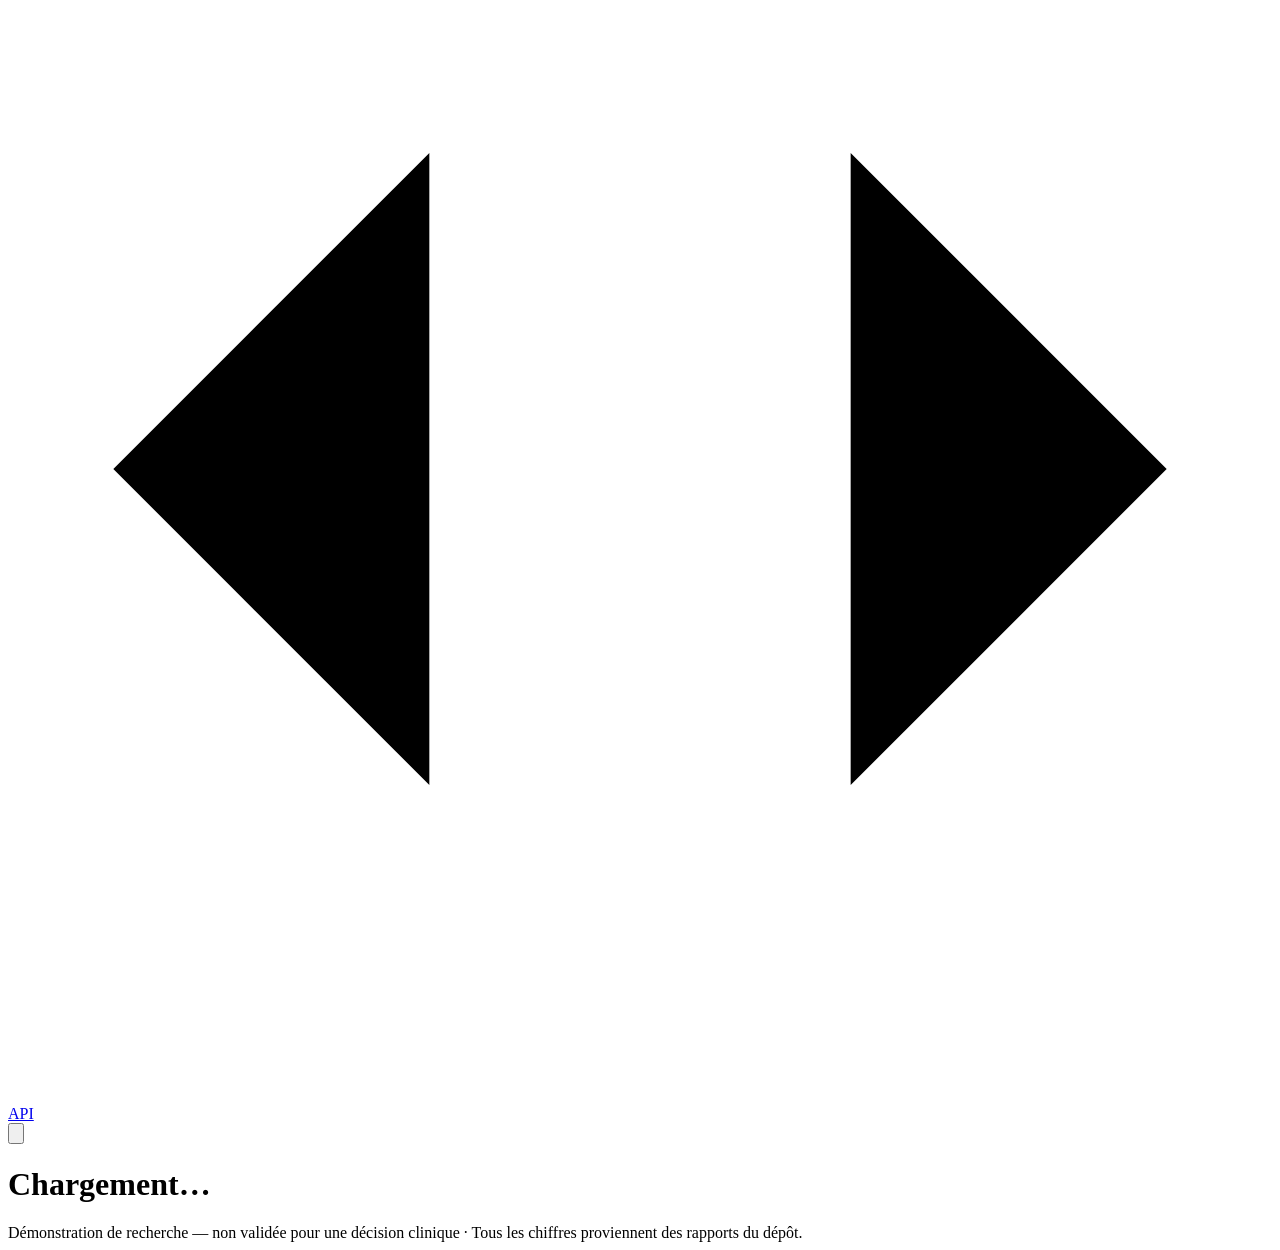
==== commit 42bf85e3: "Distinguer ma partie du travail de l'équipe dans le frontend Badge de propriétaire par page et par c" ====
--- a/frontend/static/index.html
+++ b/frontend/static/index.html
@@ -23,6 +23,8 @@
       <nav id="nav">
         <a href="#accueil" data-page="accueil" style="--c1:#a78bfa;--c2:#f472b6">
           <svg viewBox="0 0 24 24"><path d="M3 11l9-7 9 7v9a1 1 0 0 1-1 1h-5v-6H9v6H4a1 1 0 0 1-1-1z"/></svg>Vue d’ensemble</a>
+        <a href="#contribution" data-page="contribution" style="--c1:#c4b5fd;--c2:#8b5cf6">
+          <svg viewBox="0 0 24 24"><circle cx="12" cy="8" r="4"/><path d="M4 21c0-4 3.6-7 8-7s8 3 8 7"/></svg>Ma contribution</a>
         <a href="#qc" data-page="qc" style="--c1:#22d3ee;--c2:#3b82f6">
           <svg viewBox="0 0 24 24"><ellipse cx="12" cy="5" rx="8" ry="3"/><path d="M4 5v6c0 1.7 3.6 3 8 3s8-1.3 8-3V5M4 11v6c0 1.7 3.6 3 8 3s8-1.3 8-3v-6"/></svg>Données &amp; QC</a>
         <a href="#pretraitement" data-page="pretraitement" style="--c1:#34d399;--c2:#14b8a6">
@@ -58,7 +60,7 @@
           <svg viewBox="0 0 24 24"><path d="M4 7h16M4 12h16M4 17h16"/></svg>
         </button>
         <div class="titles">
-          <span class="eyebrow" id="page-eyebrow"></span>
+          <div class="title-meta"><span class="eyebrow" id="page-eyebrow"></span><span class="owner" id="page-owner"></span></div>
           <h1 id="page-title">Chargement…</h1>
           <p class="subtitle" id="page-sub"></p>
         </div>
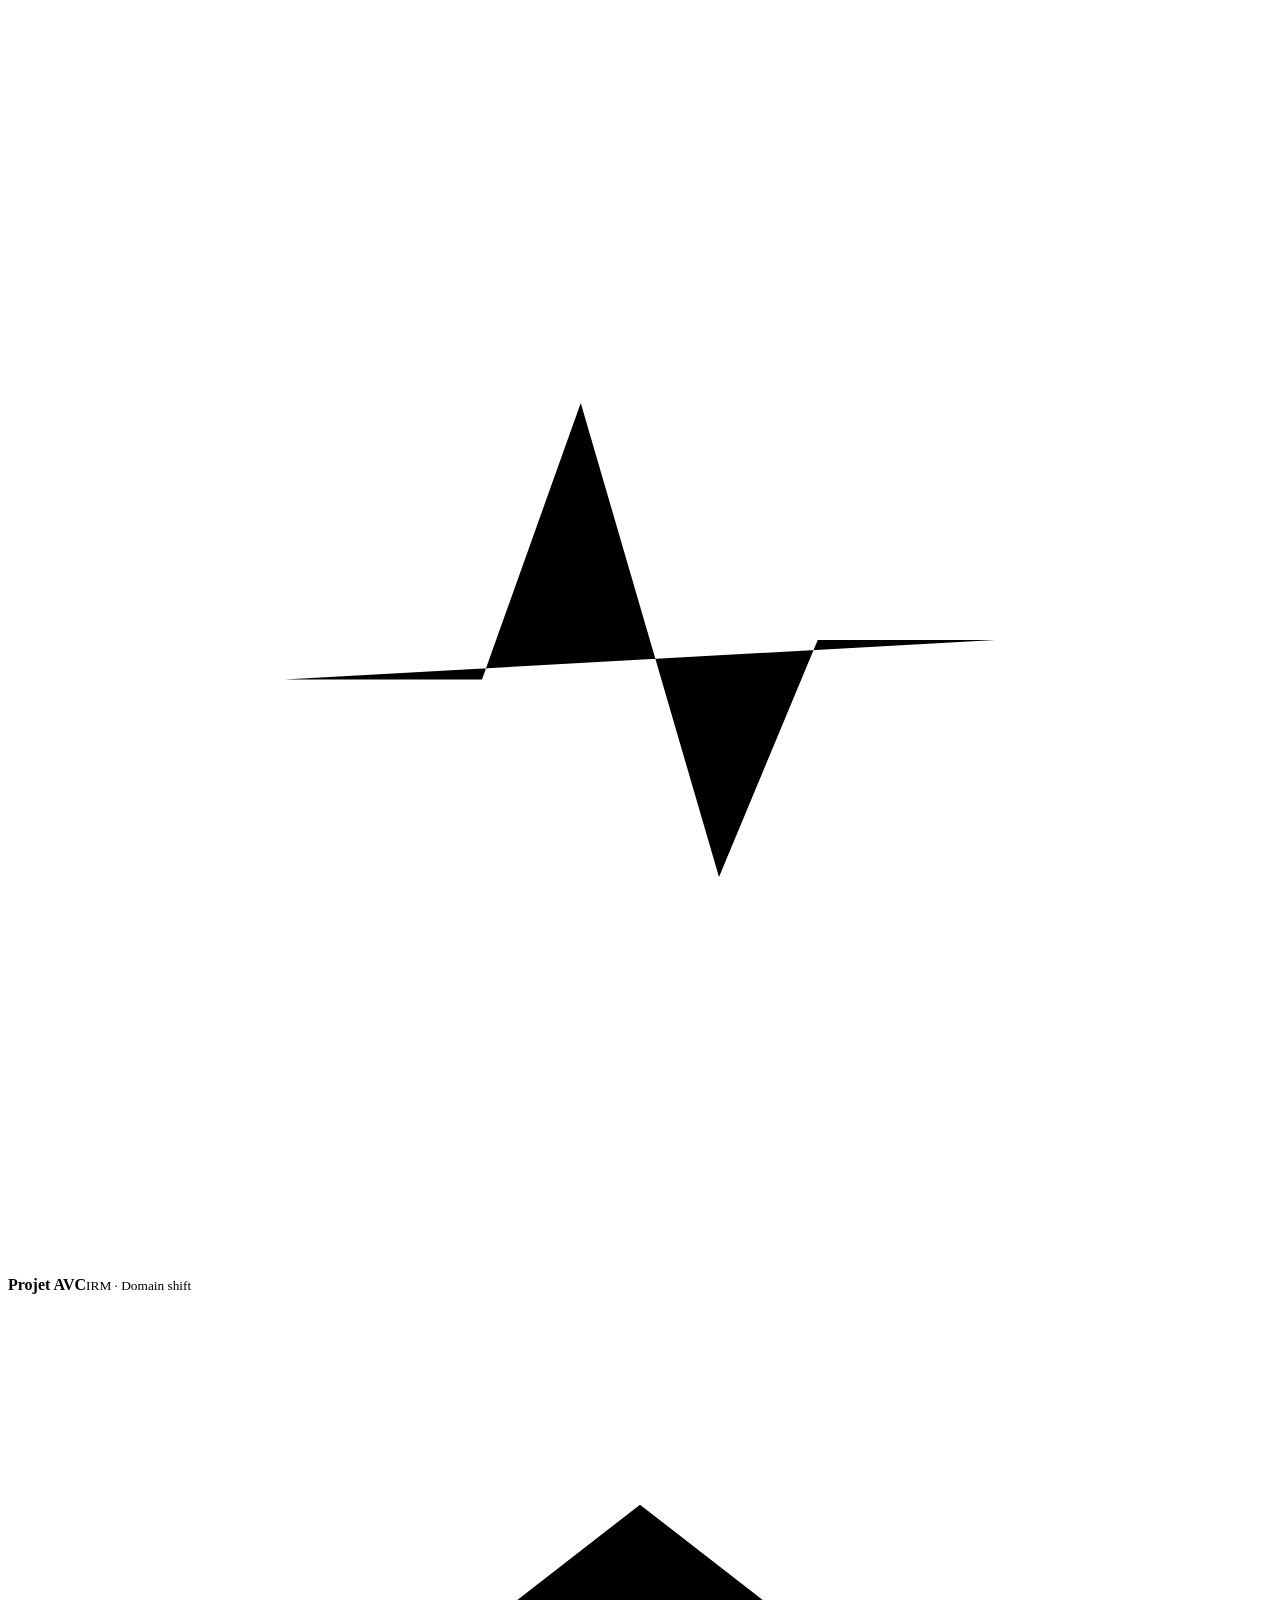
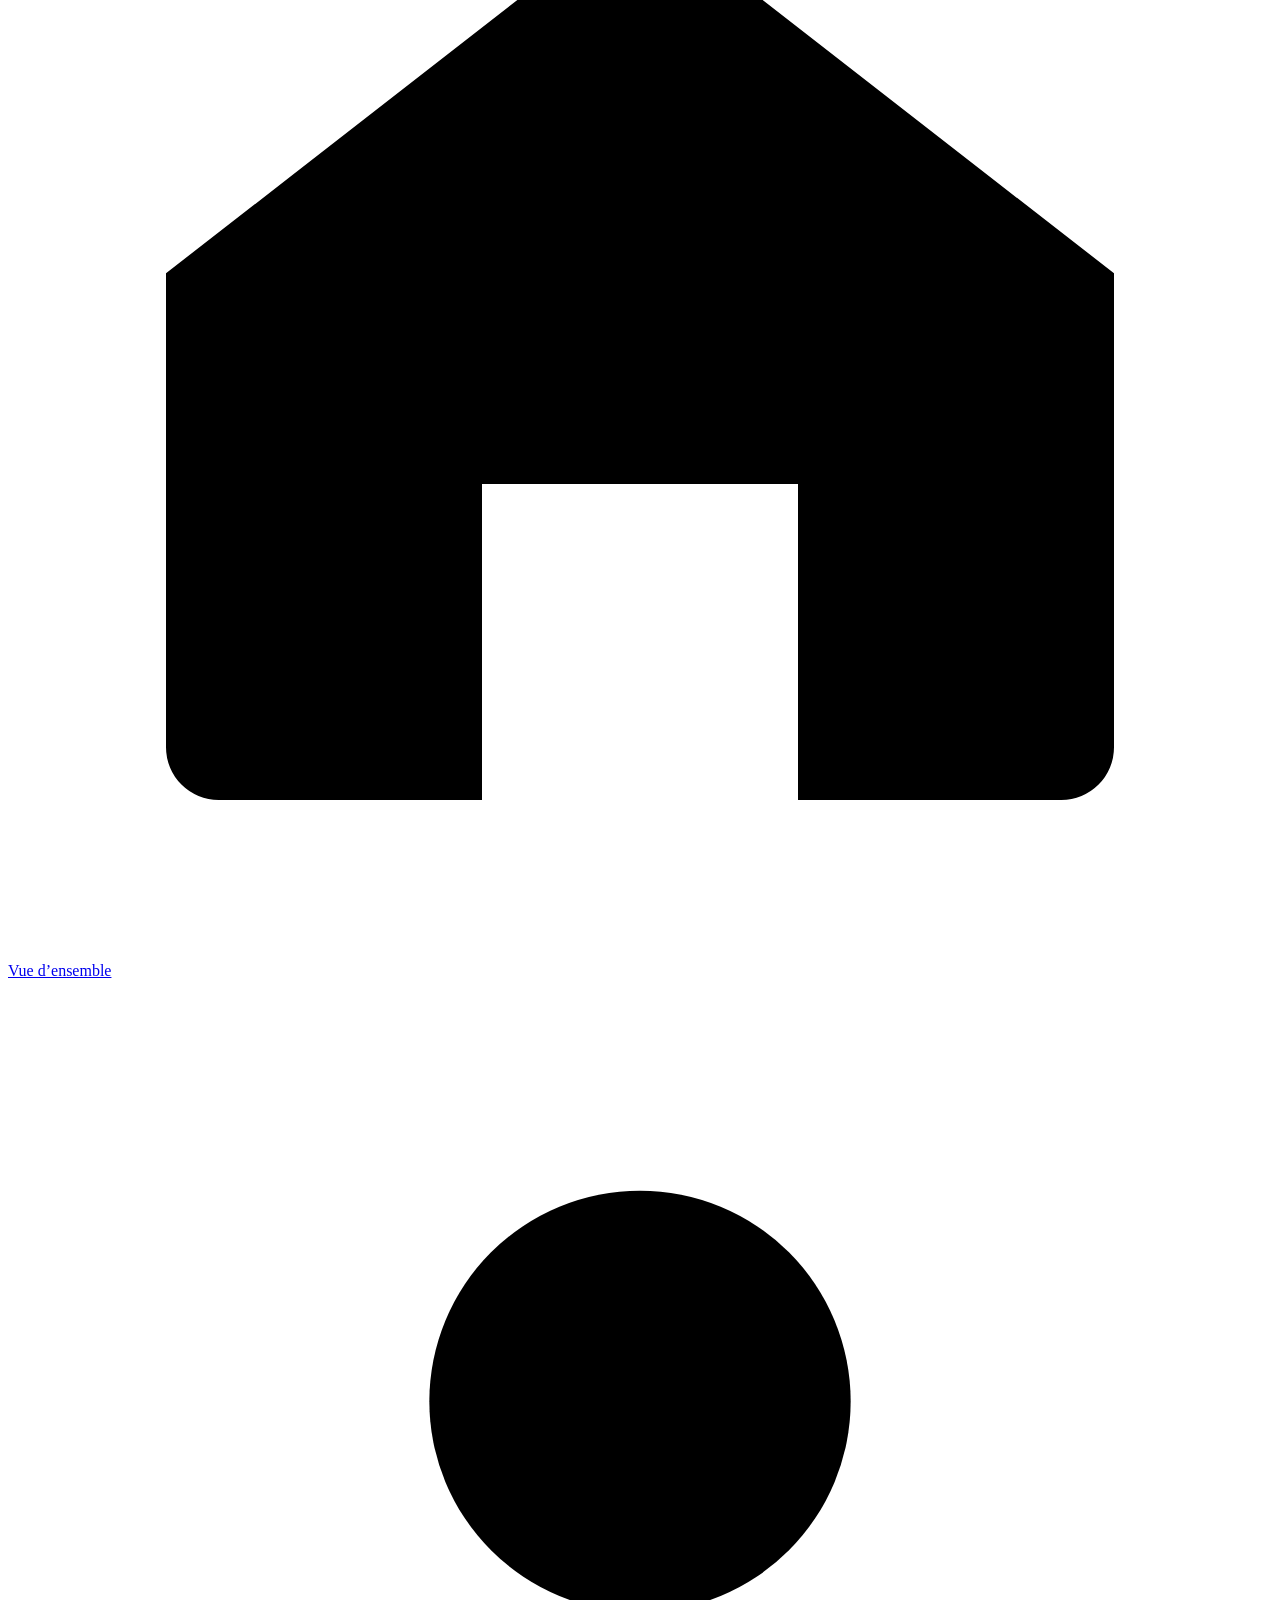
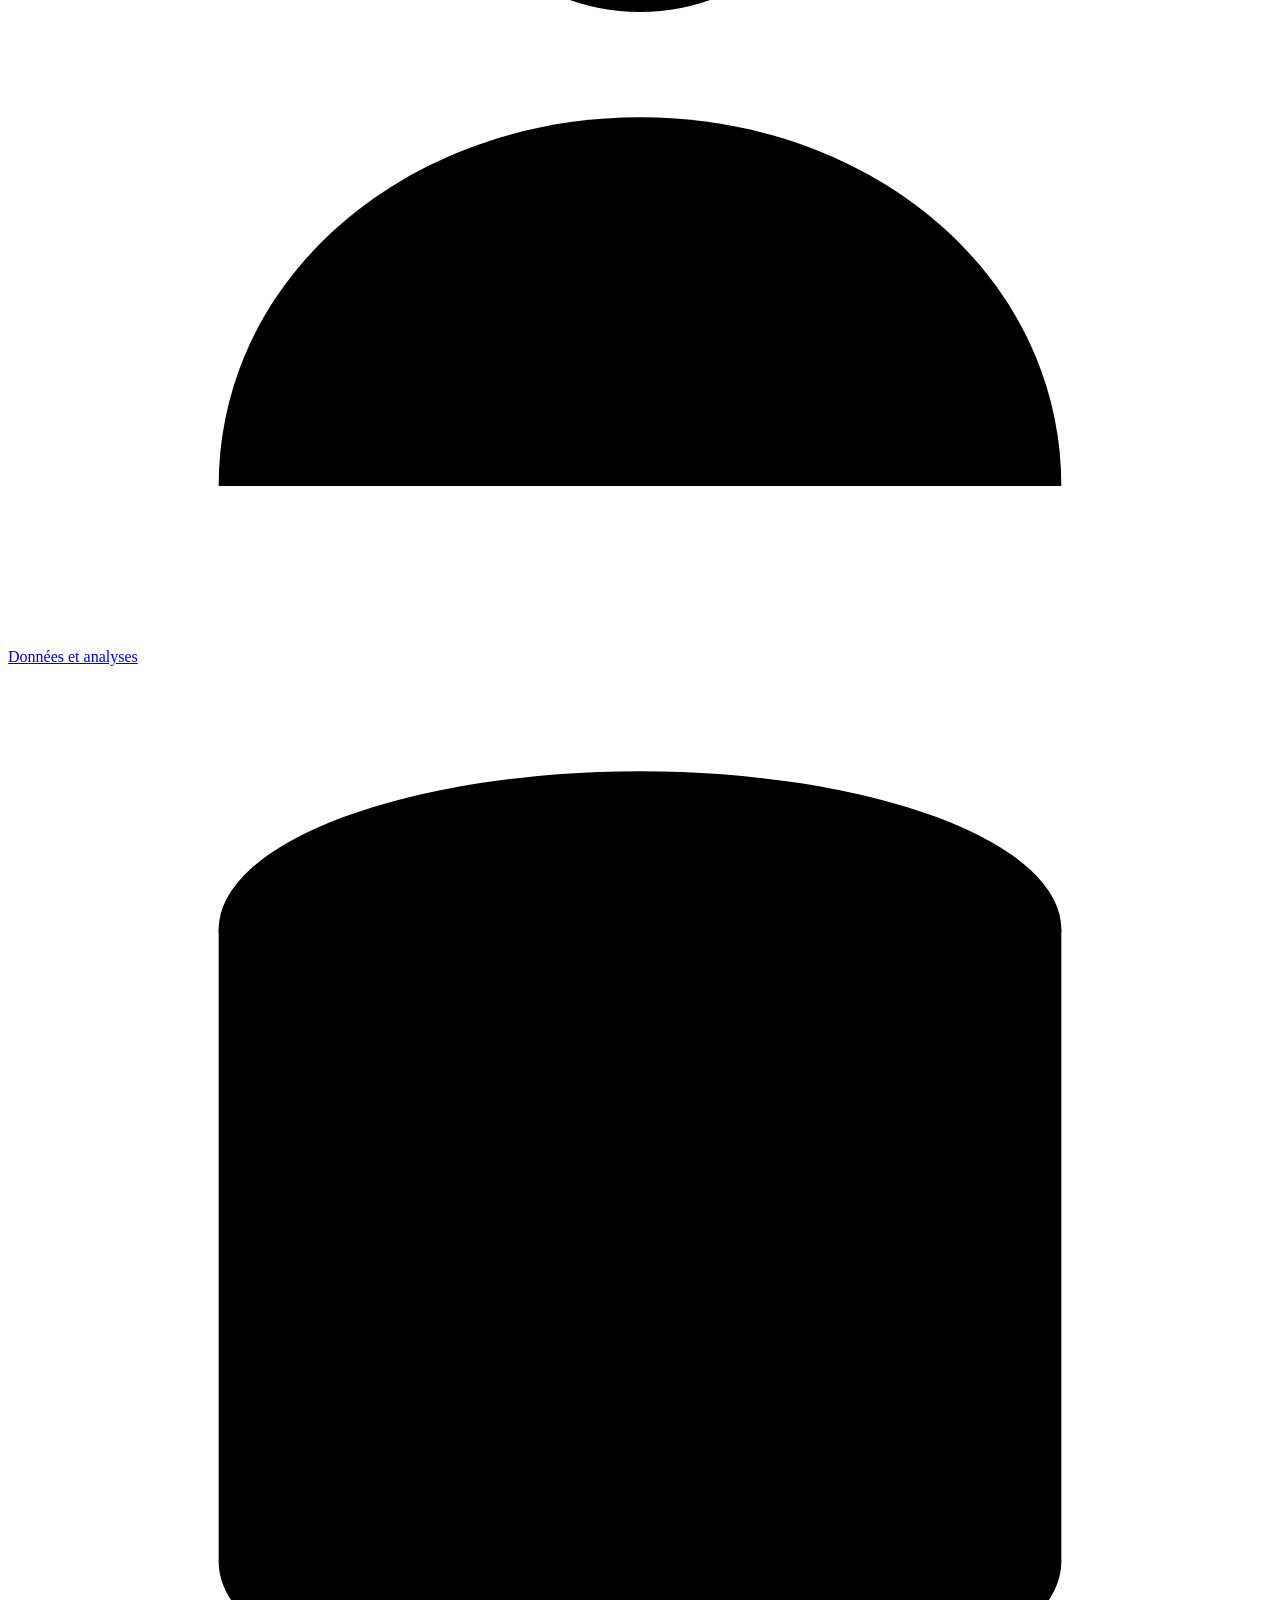
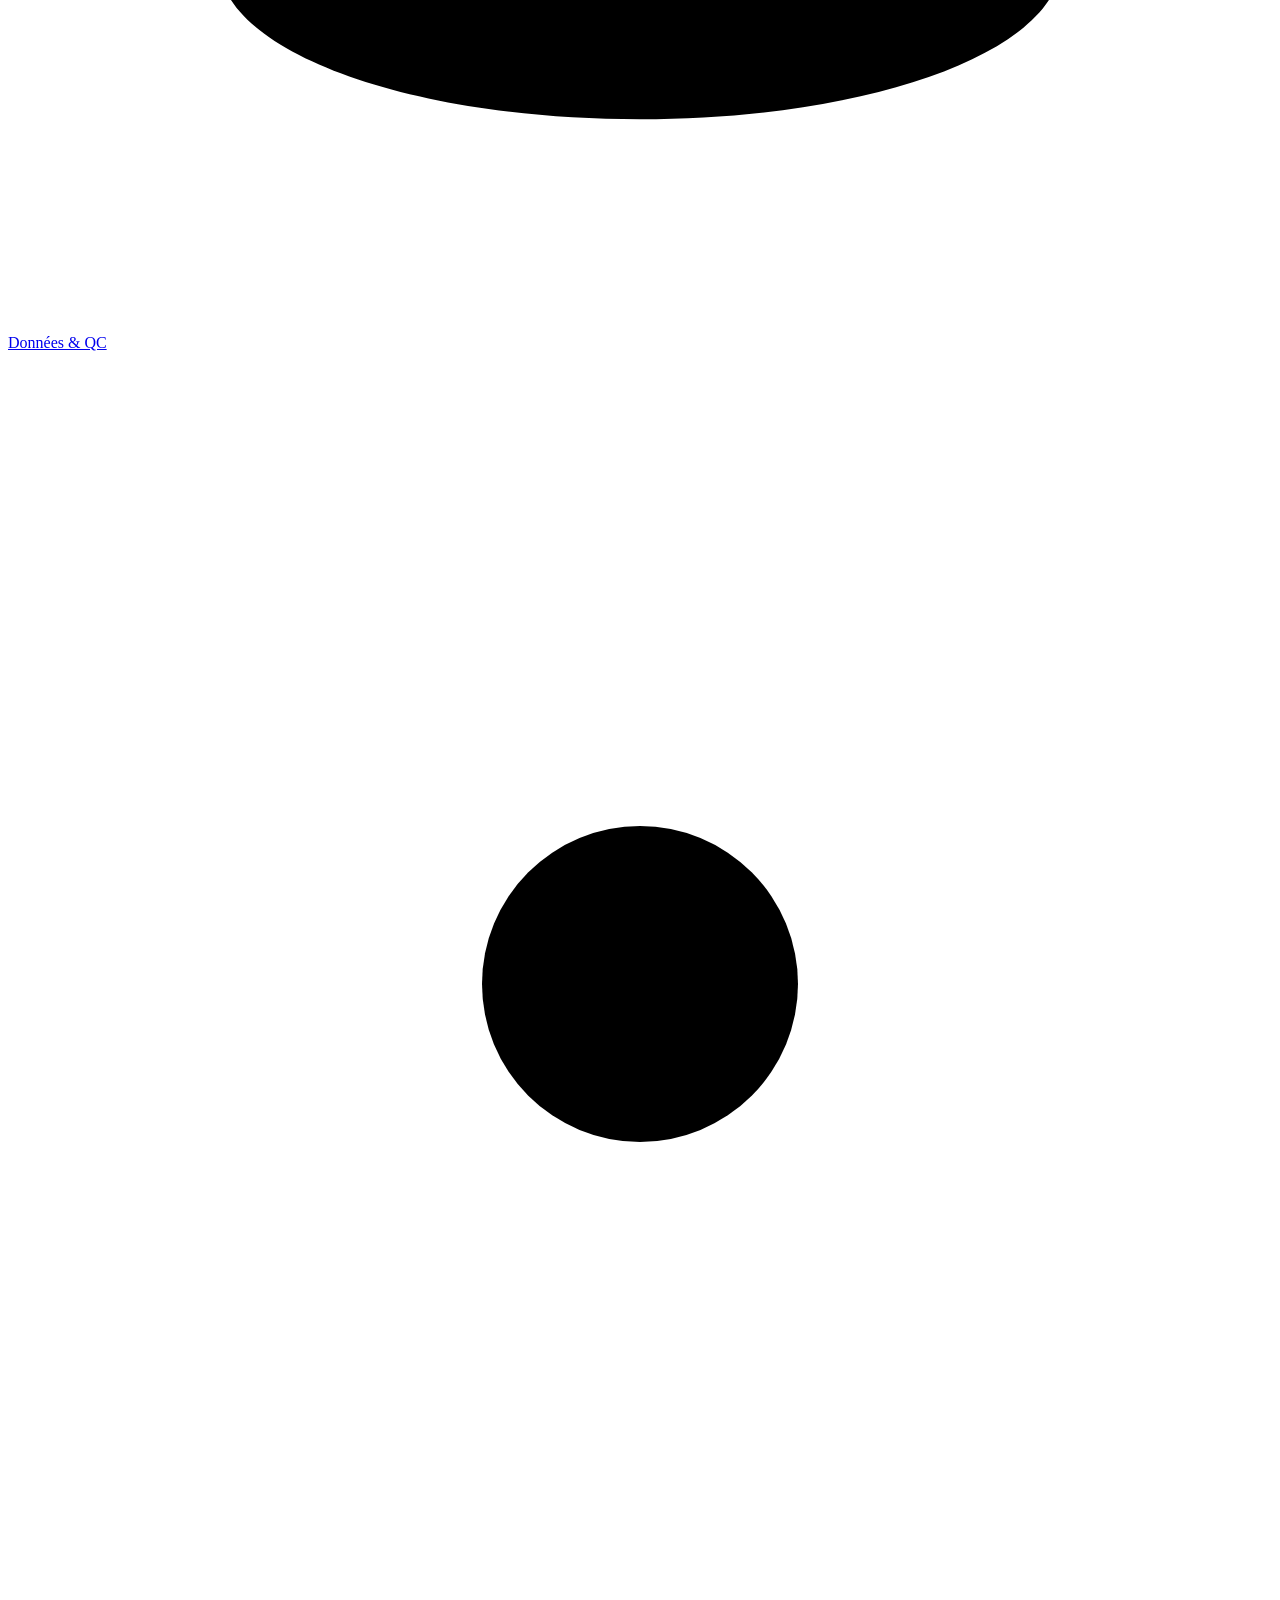
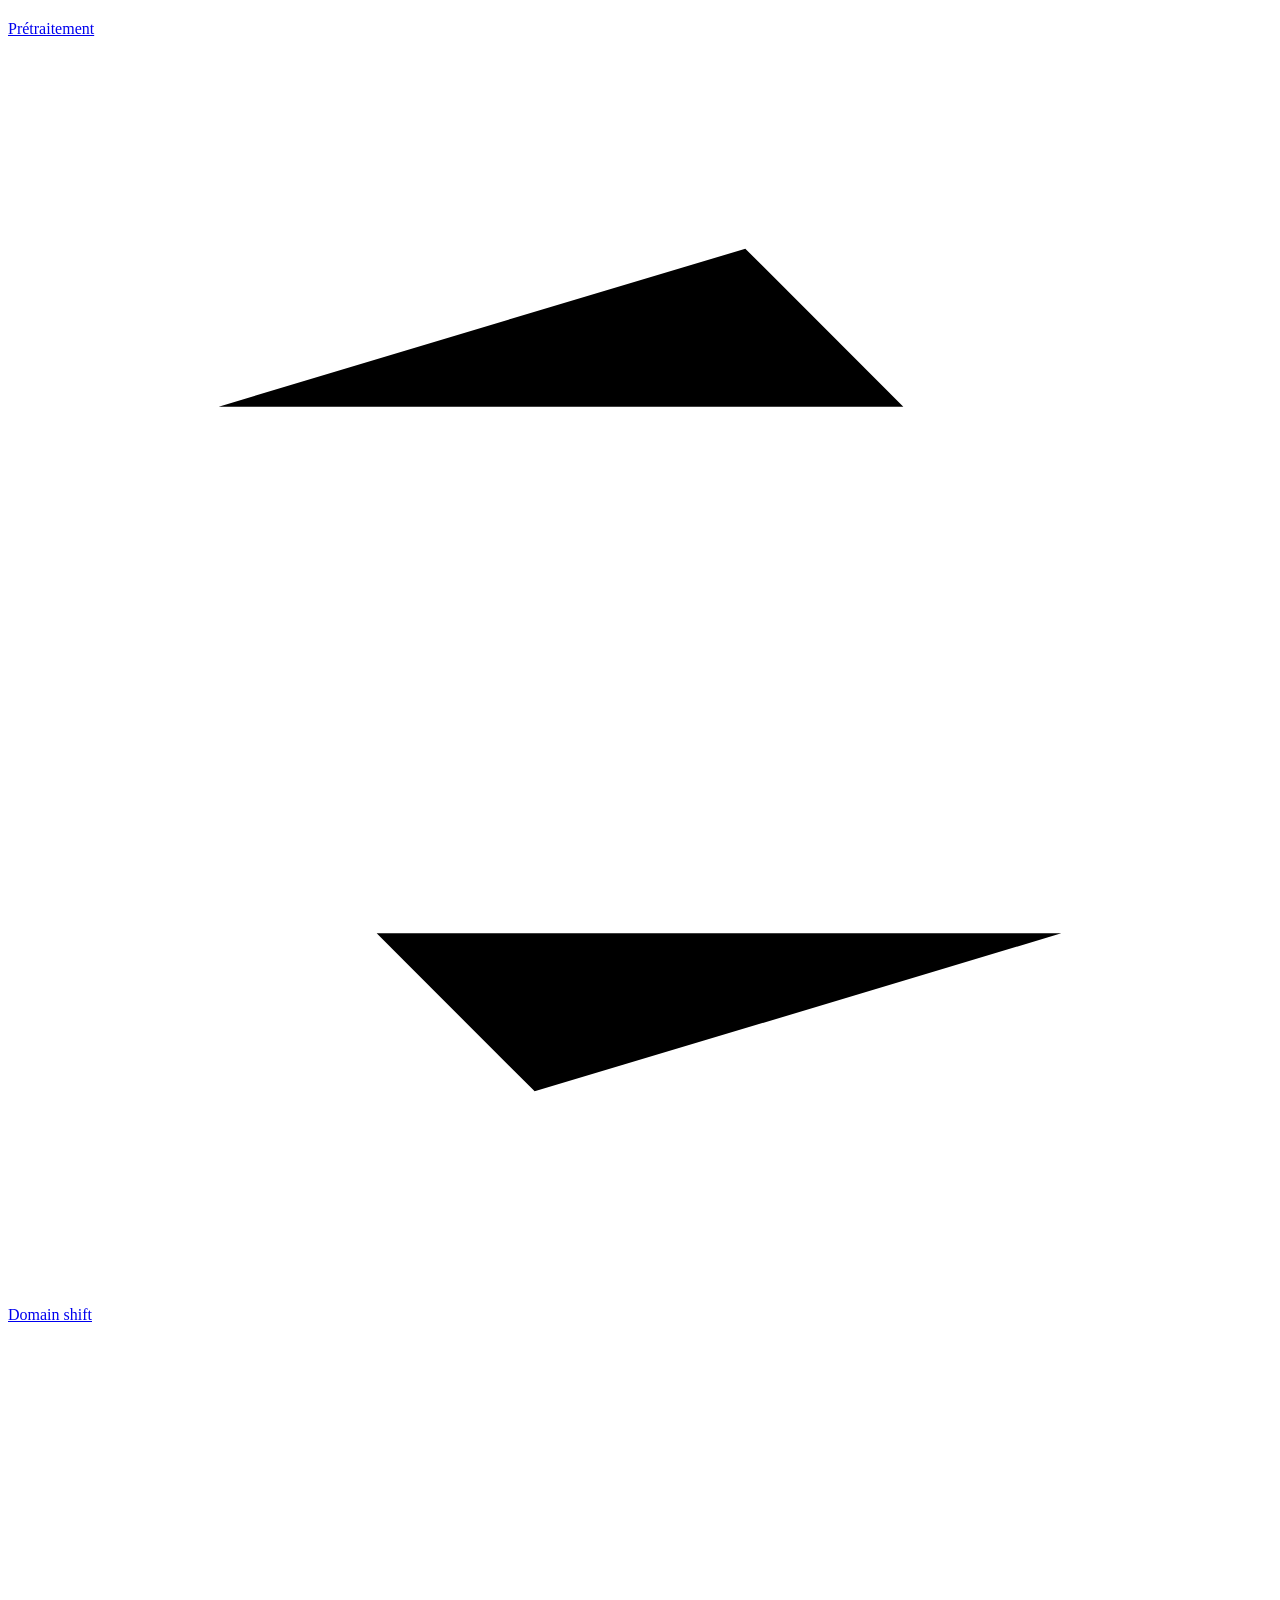
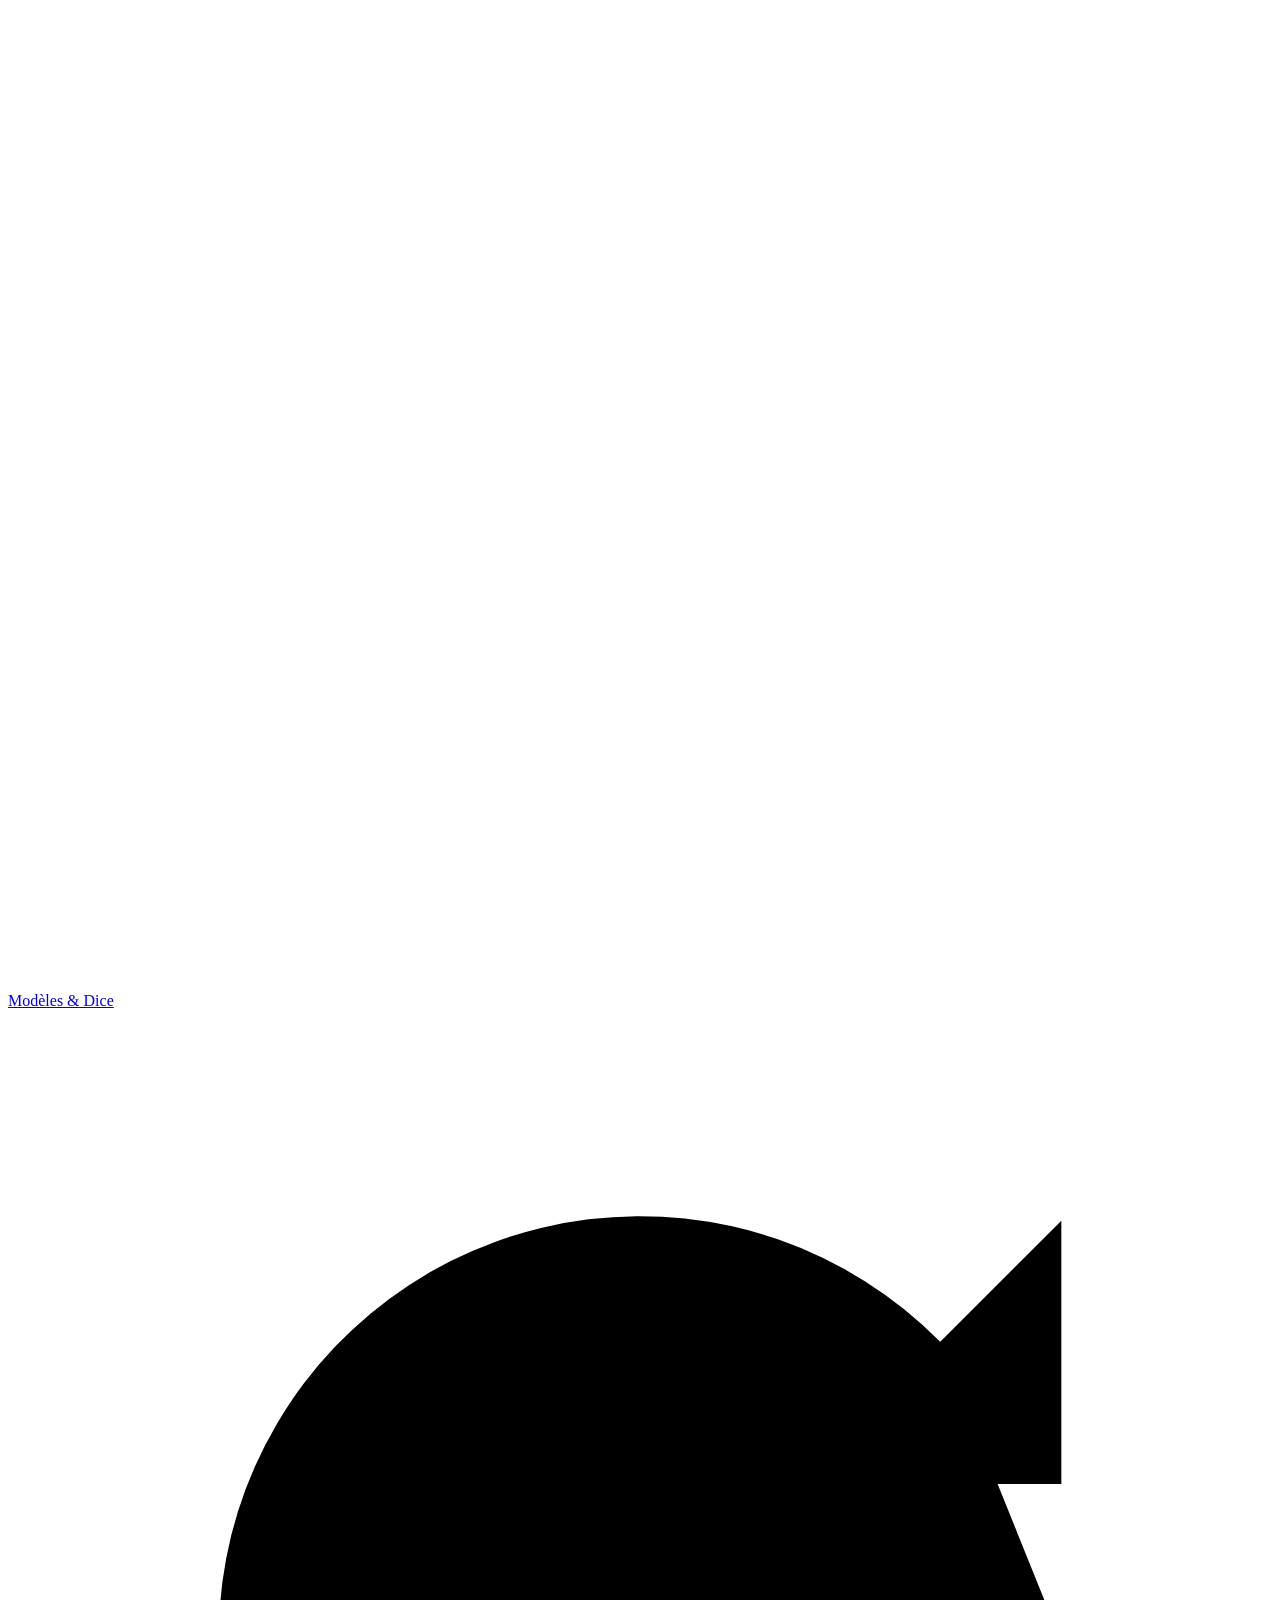
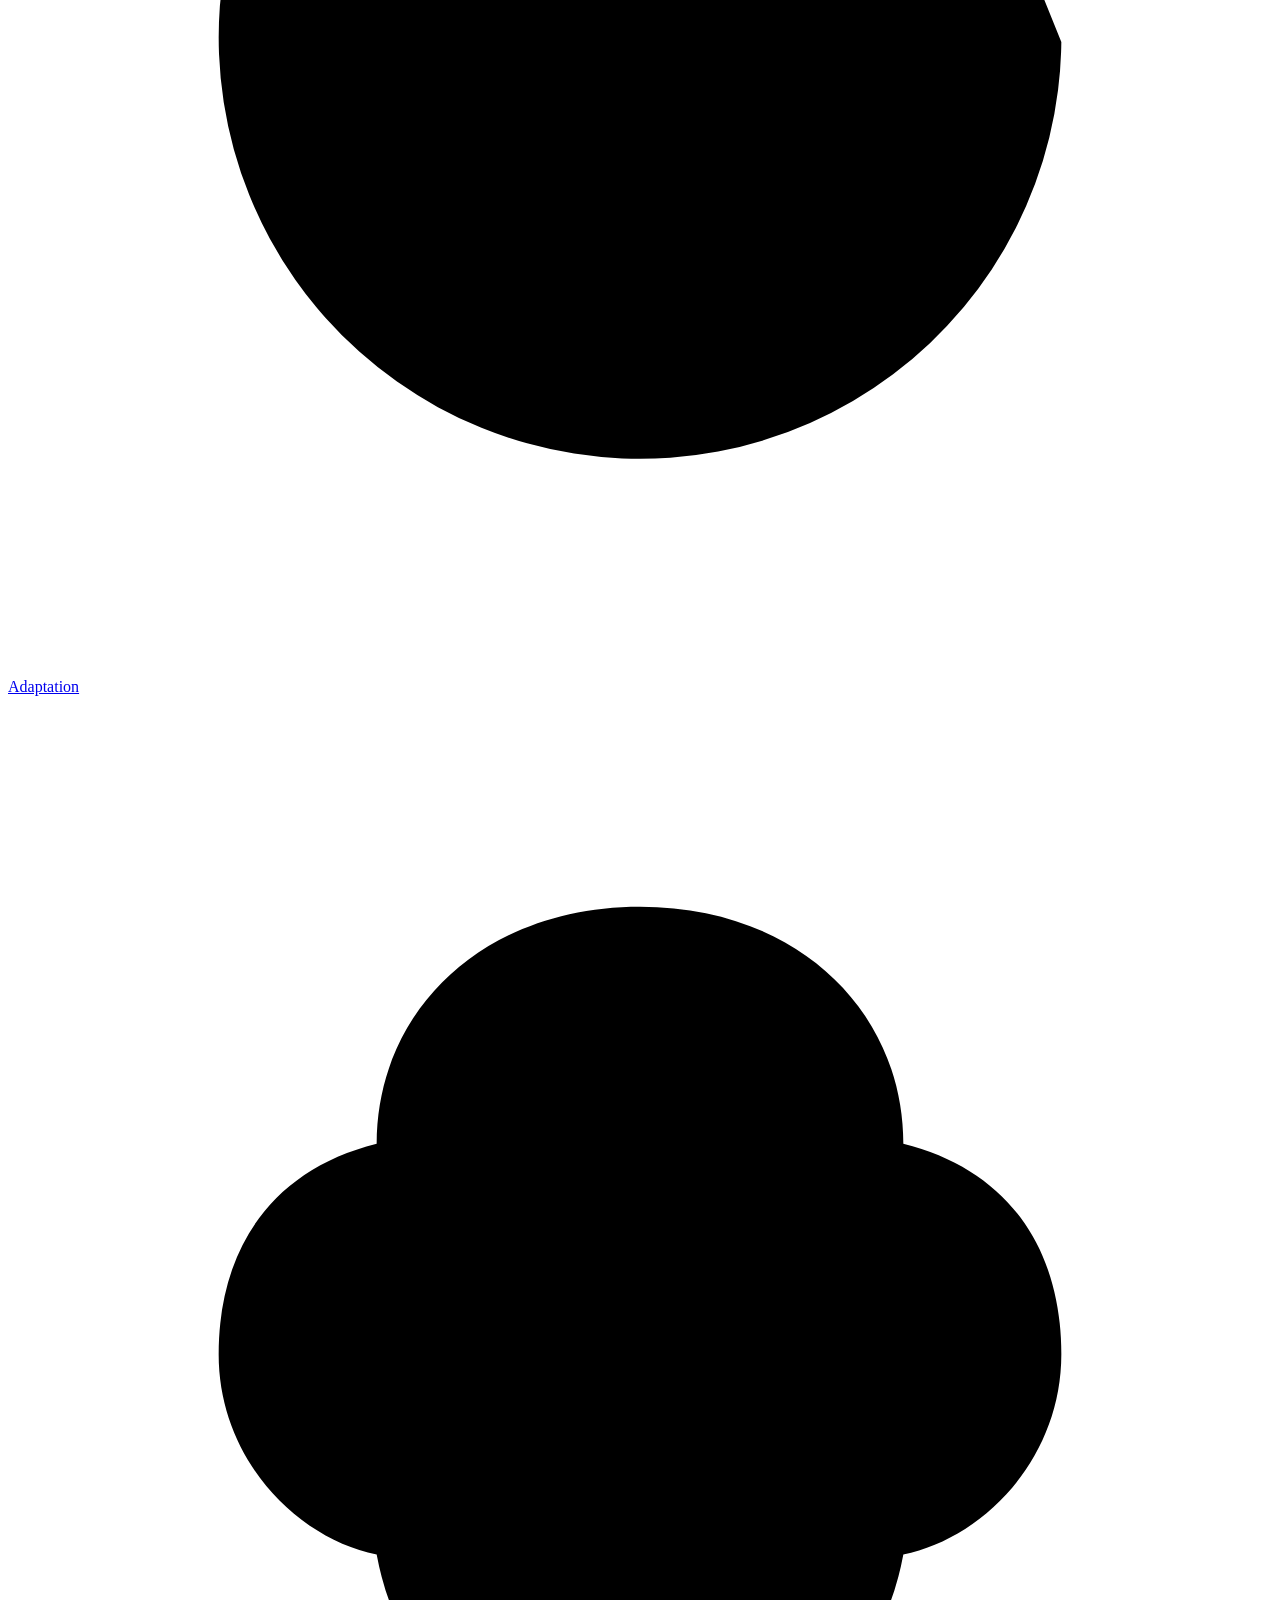
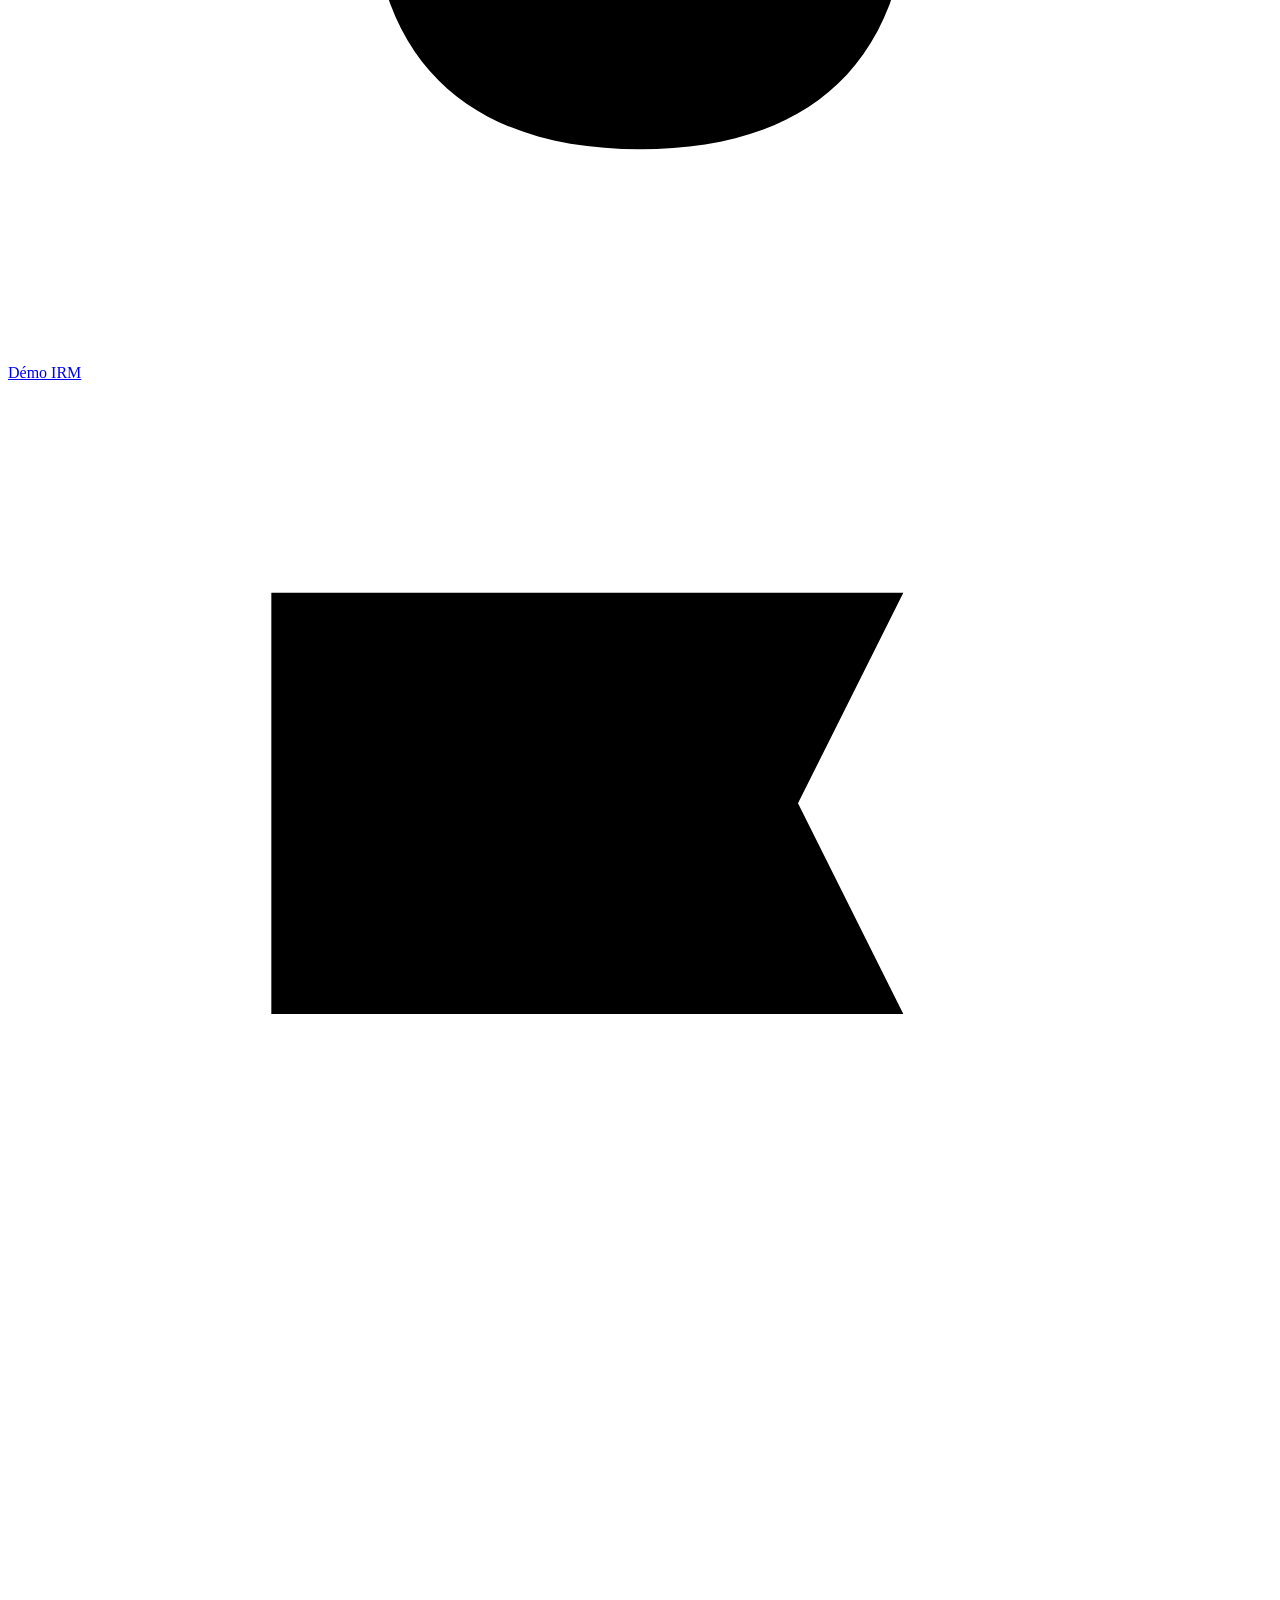
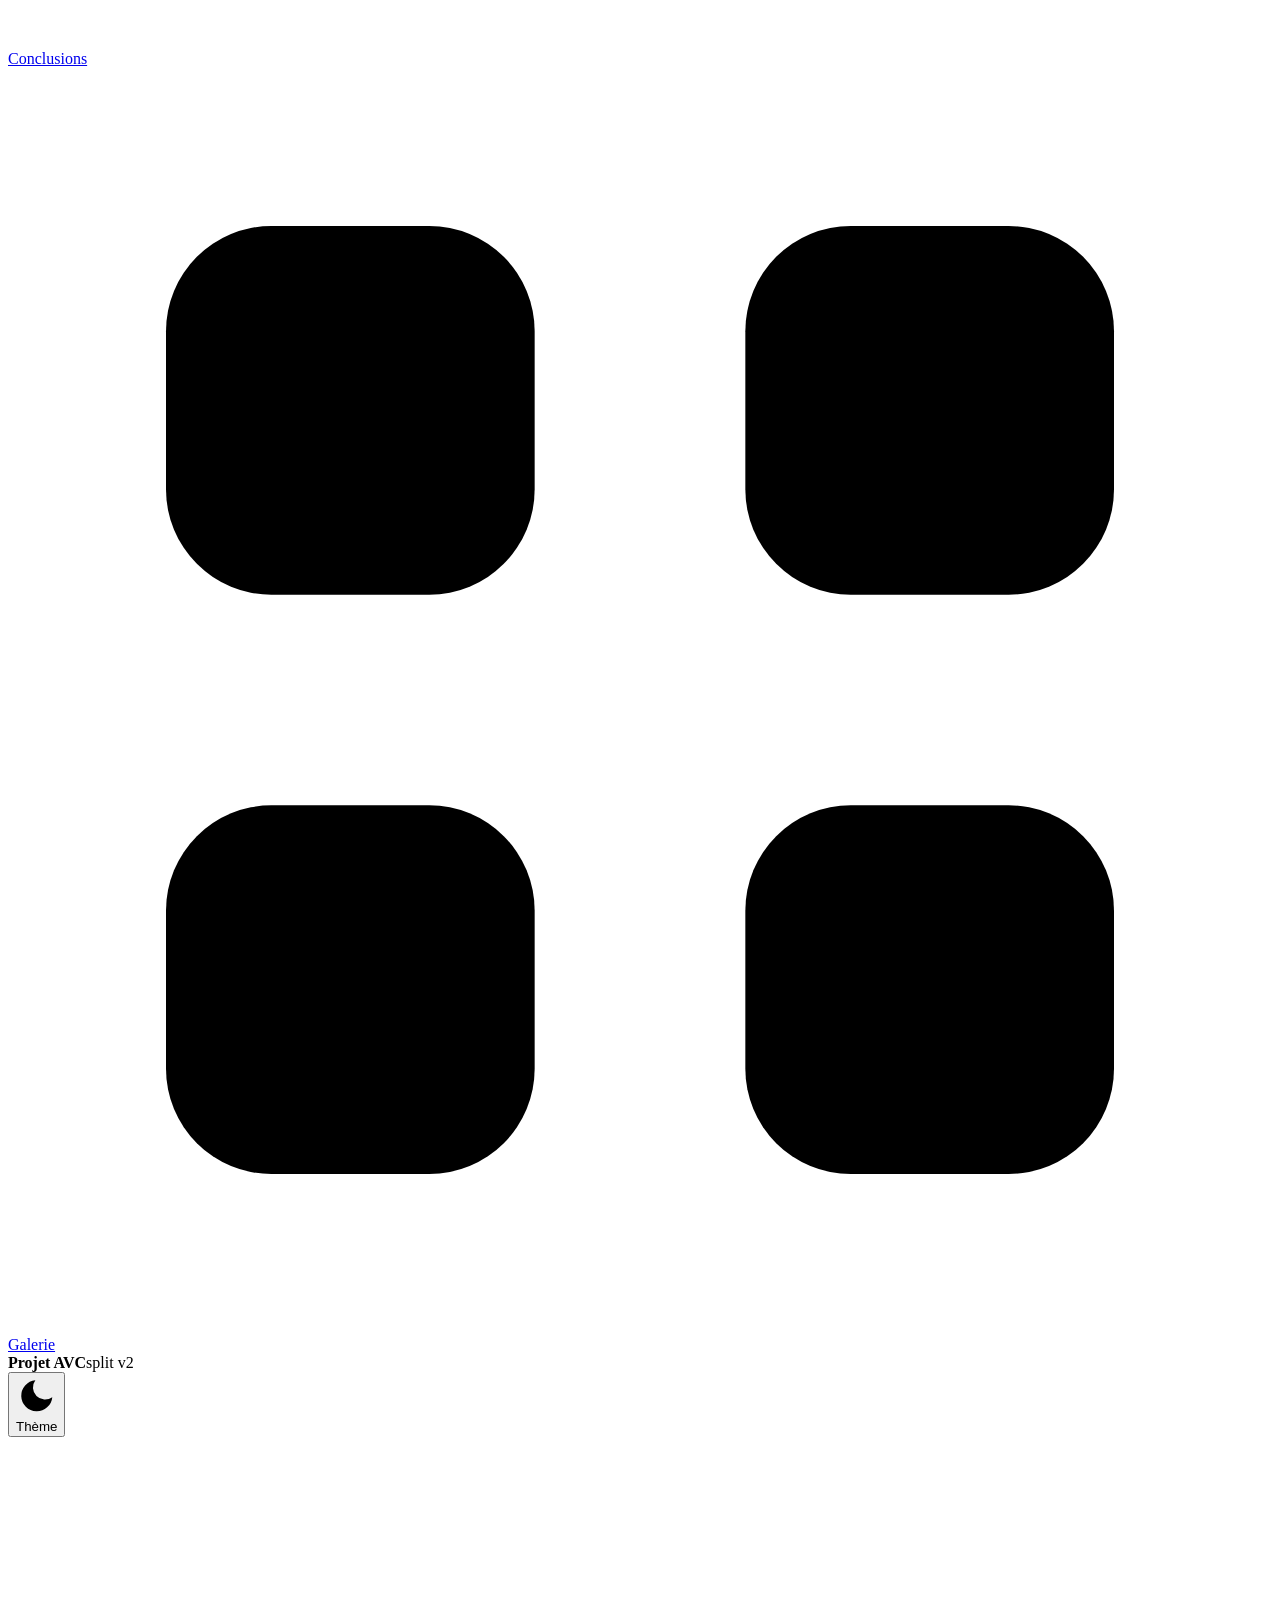
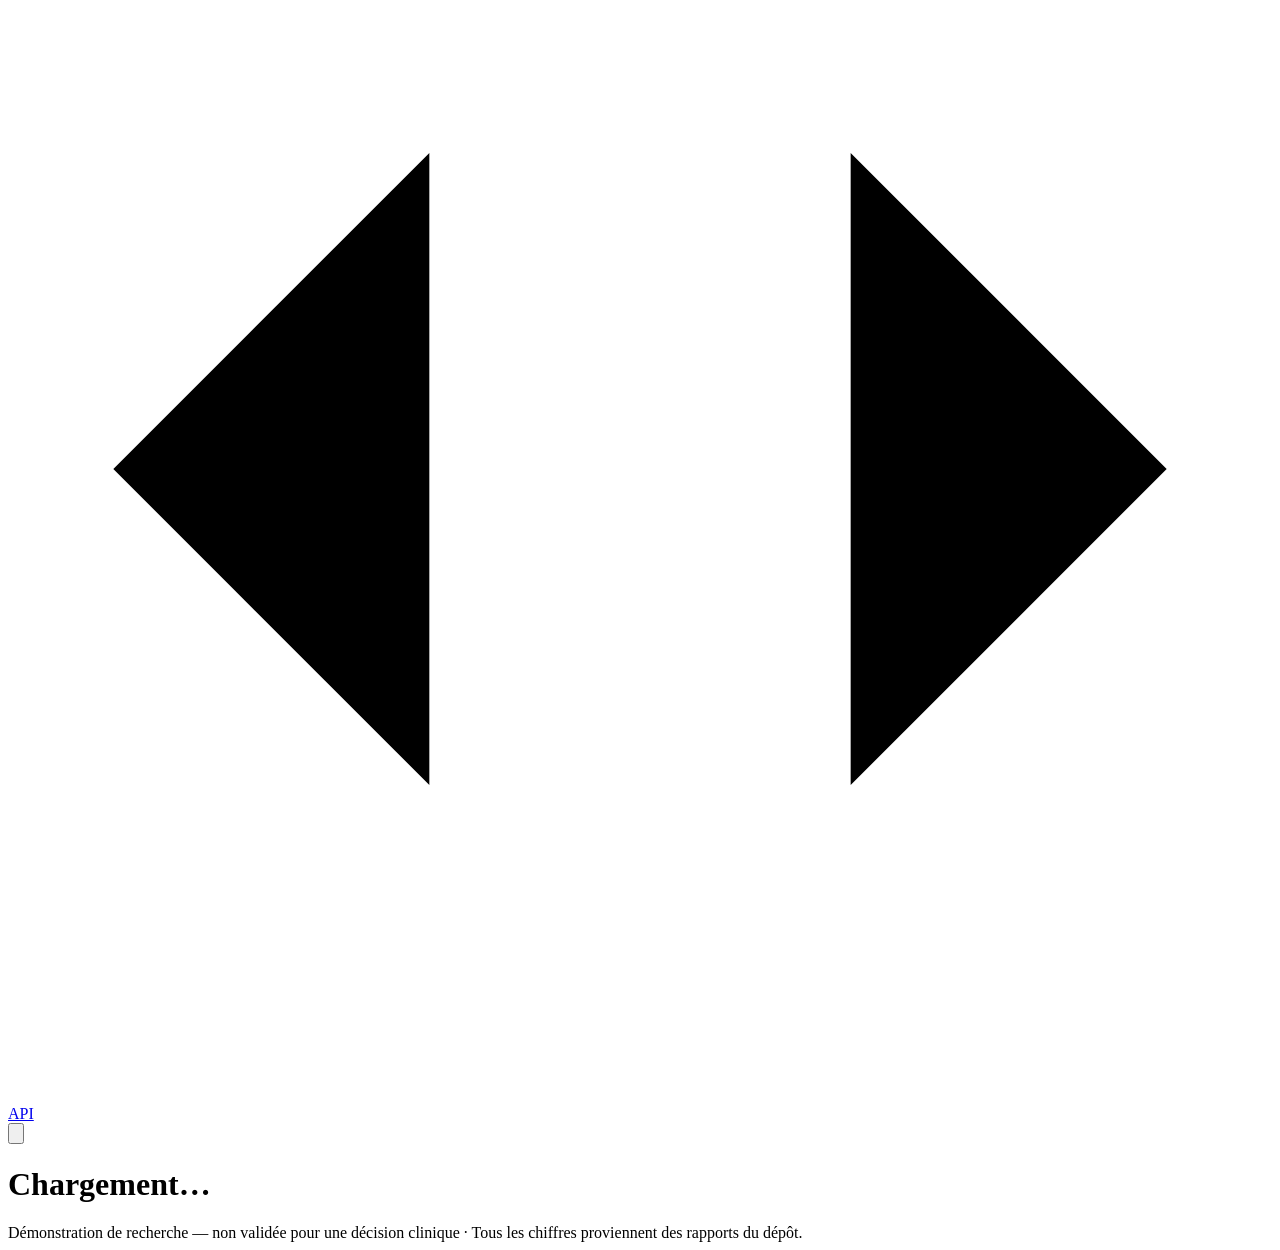
==== commit d1a2c5bd: "Frontend : badges « Données et analyses » et nouvel essai après un échec d'API" ====
--- a/frontend/static/index.html
+++ b/frontend/static/index.html
@@ -5,9 +5,6 @@
   <meta name="viewport" content="width=device-width, initial-scale=1">
   <title>AVC · Domain shift</title>
   <link rel="icon" href="data:image/svg+xml,<svg xmlns='http://www.w3.org/2000/svg' viewBox='0 0 32 32'><defs><linearGradient id='g' x1='0' y1='0' x2='1' y2='1'><stop offset='0' stop-color='%237c3aed'/><stop offset='1' stop-color='%23ec4899'/></linearGradient></defs><rect width='32' height='32' rx='9' fill='url(%23g)'/><path d='M7 17h5l2.5-7 3.5 12 2.5-6H25' stroke='white' stroke-width='2.4' fill='none' stroke-linecap='round' stroke-linejoin='round'/></svg>">
-  <link rel="preconnect" href="https://fonts.googleapis.com">
-  <link rel="preconnect" href="https://fonts.gstatic.com" crossorigin>
-  <link rel="stylesheet" href="https://fonts.googleapis.com/css2?family=Plus+Jakarta+Sans:wght@400;500;600;700;800&display=swap">
   <link rel="stylesheet" href="/static/styles.css">
 </head>
 <body>
@@ -24,7 +21,7 @@
         <a href="#accueil" data-page="accueil" style="--c1:#a78bfa;--c2:#f472b6">
           <svg viewBox="0 0 24 24"><path d="M3 11l9-7 9 7v9a1 1 0 0 1-1 1h-5v-6H9v6H4a1 1 0 0 1-1-1z"/></svg>Vue d’ensemble</a>
         <a href="#contribution" data-page="contribution" style="--c1:#c4b5fd;--c2:#8b5cf6">
-          <svg viewBox="0 0 24 24"><circle cx="12" cy="8" r="4"/><path d="M4 21c0-4 3.6-7 8-7s8 3 8 7"/></svg>Ma contribution</a>
+          <svg viewBox="0 0 24 24"><circle cx="12" cy="8" r="4"/><path d="M4 21c0-4 3.6-7 8-7s8 3 8 7"/></svg>Données et analyses</a>
         <a href="#qc" data-page="qc" style="--c1:#22d3ee;--c2:#3b82f6">
           <svg viewBox="0 0 24 24"><ellipse cx="12" cy="5" rx="8" ry="3"/><path d="M4 5v6c0 1.7 3.6 3 8 3s8-1.3 8-3V5M4 11v6c0 1.7 3.6 3 8 3s8-1.3 8-3v-6"/></svg>Données &amp; QC</a>
         <a href="#pretraitement" data-page="pretraitement" style="--c1:#34d399;--c2:#14b8a6">
@@ -42,8 +39,8 @@
         <a href="#galerie" data-page="galerie" style="--c1:#2dd4bf;--c2:#22d3ee">
           <svg viewBox="0 0 24 24"><rect x="3" y="3" width="7" height="7" rx="2"/><rect x="14" y="3" width="7" height="7" rx="2"/><rect x="3" y="14" width="7" height="7" rx="2"/><rect x="14" y="14" width="7" height="7" rx="2"/></svg>Galerie</a>
       </nav>
-      <div class="sidebar-card">
-        <b>1 415 IRM</b><span>54 centres · split v2</span>
+      <div class="sidebar-card" id="sidebar-card">
+        <b>Projet AVC</b><span>split v2</span>
       </div>
       <div class="sidebar-foot">
         <button id="theme" class="side-btn" type="button" aria-label="Changer de thème">
